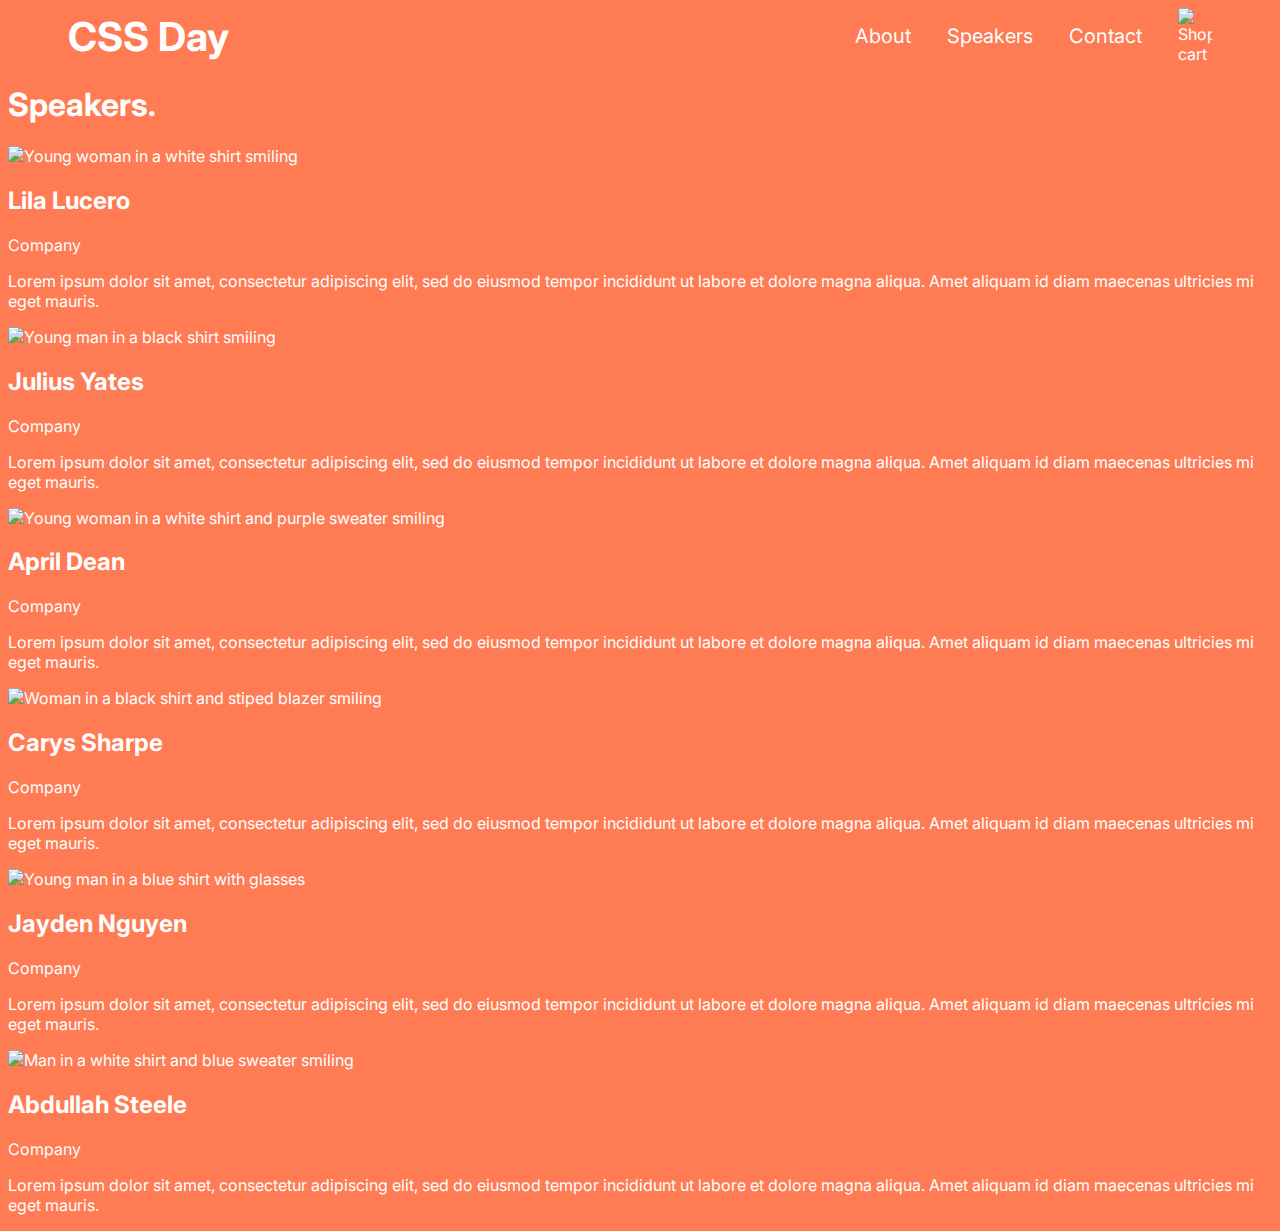
==== speakers.html @ 6241ba03 "header added, in my own way" ====
<!DOCTYPE html>
<html lang="en">

<head>
    <meta charset="UTF-8">
    <meta http-equiv="X-UA-Compatible" content="IE=edge">
    <meta name="viewport" content="width=device-width, initial-scale=1.0">
    <title>CSS Day Speakers</title>

    <link rel="preconnect" href="https://fonts.googleapis.com">
    <link rel="preconnect" href="https://fonts.gstatic.com" crossorigin>
    <link href="https://fonts.googleapis.com/css2?family=Inter:wght@400;700&&display=swap" rel="stylesheet">

    <link rel="stylesheet" href="./styles/speakers.css">
</head>

<body>
    <header class="header">
        <a class="header__link" href="/">CSS Day</a>
        <nav class="nav">
            <ul class="nav__list">
                <li class="nav__list-item"><a href="#">About</a></li>
                <li class="nav__list-item"><a href="#">Speakers</a></li>
                <li class="nav__list-item"><a href="#">Contact</a></li>
            </ul>
        </nav>
        <img class="header__shopping-cart" src="./icons/shopping-cart.svg" alt="Shopping cart">
    </header>
    <main>
        <h1>Speakers.</h1>
        <div>
            <img src="https://images.unsplash.com/photo-1611432579699-484f7990b127?ixlib=rb-4.0.3&ixid=MnwxMjA3fDB8MHxwaG90by1wYWdlfHx8fGVufDB8fHx8&auto=format&fit=crop&w=1770&q=80"
                alt="Young woman in a white shirt smiling">
            <h2>Lila Lucero</h2>
            <p>Company</p>
            <p>Lorem ipsum dolor sit amet, consectetur adipiscing elit, sed do eiusmod tempor incididunt ut labore et
                dolore magna aliqua. Amet aliquam id diam maecenas ultricies mi eget mauris.</p>
        </div>

        <div>
            <img src="https://images.unsplash.com/photo-1633332755192-727a05c4013d?ixlib=rb-4.0.3&ixid=MnwxMjA3fDB8MHxwaG90by1wYWdlfHx8fGVufDB8fHx8&auto=format&fit=crop&w=1180&q=80"
                alt="Young man in a black shirt smiling">
            <h2>Julius Yates</h2>
            <p>Company</p>
            <p>Lorem ipsum dolor sit amet, consectetur adipiscing elit, sed do eiusmod tempor incididunt ut labore et
                dolore magna aliqua. Amet aliquam id diam maecenas ultricies mi eget mauris.</p>
        </div>

        <div>
            <img src="https://images.unsplash.com/photo-1627161683077-e34782c24d81?ixlib=rb-4.0.3&ixid=MnwxMjA3fDB8MHxwaG90by1wYWdlfHx8fGVufDB8fHx8&auto=format&fit=crop&w=806&q=80"
                alt="Young woman in a white shirt and purple sweater smiling">
            <h2>April Dean</h2>
            <p>Company</p>
            <p>Lorem ipsum dolor sit amet, consectetur adipiscing elit, sed do eiusmod tempor incididunt ut labore et
                dolore magna aliqua. Amet aliquam id diam maecenas ultricies mi eget mauris.</p>
        </div>

        <div>
            <img src="https://images.unsplash.com/photo-1573497019940-1c28c88b4f3e?ixlib=rb-4.0.3&ixid=MnwxMjA3fDB8MHxwaG90by1wYWdlfHx8fGVufDB8fHx8&auto=format&fit=crop&w=774&q=80"
                alt="Woman in a black shirt and stiped blazer smiling">
            <h2>Carys Sharpe</h2>
            <p>Company</p>
            <p>Lorem ipsum dolor sit amet, consectetur adipiscing elit, sed do eiusmod tempor incididunt ut labore et
                dolore magna aliqua. Amet aliquam id diam maecenas ultricies mi eget mauris.</p>
        </div>

        <div>
            <img src="https://images.unsplash.com/photo-1540569014015-19a7be504e3a?ixlib=rb-4.0.3&ixid=MnwxMjA3fDB8MHxwaG90by1wYWdlfHx8fGVufDB8fHx8&auto=format&fit=crop&w=1035&q=80"
                alt="Young man in a blue shirt with glasses">
            <h2>Jayden Nguyen</h2>
            <p>Company</p>
            <p>Lorem ipsum dolor sit amet, consectetur adipiscing elit, sed do eiusmod tempor incididunt ut labore et
                dolore magna aliqua. Amet aliquam id diam maecenas ultricies mi eget mauris.</p>
        </div>

        <div>
            <img src="https://images.unsplash.com/photo-1629425733761-caae3b5f2e50?ixlib=rb-4.0.3&ixid=MnwxMjA3fDB8MHxwaG90by1wYWdlfHx8fGVufDB8fHx8&auto=format&fit=crop&w=774&q=80"
                alt="Man in a white shirt and blue sweater smiling">
            <h2>Abdullah Steele</h2>
            <p>Company</p>
            <p>Lorem ipsum dolor sit amet, consectetur adipiscing elit, sed do eiusmod tempor incididunt ut labore et
                dolore magna aliqua. Amet aliquam id diam maecenas ultricies mi eget mauris.</p>
        </div>
    </main>
</body>

</html>
---- styles/speakers.css ----
@import "./base.css";
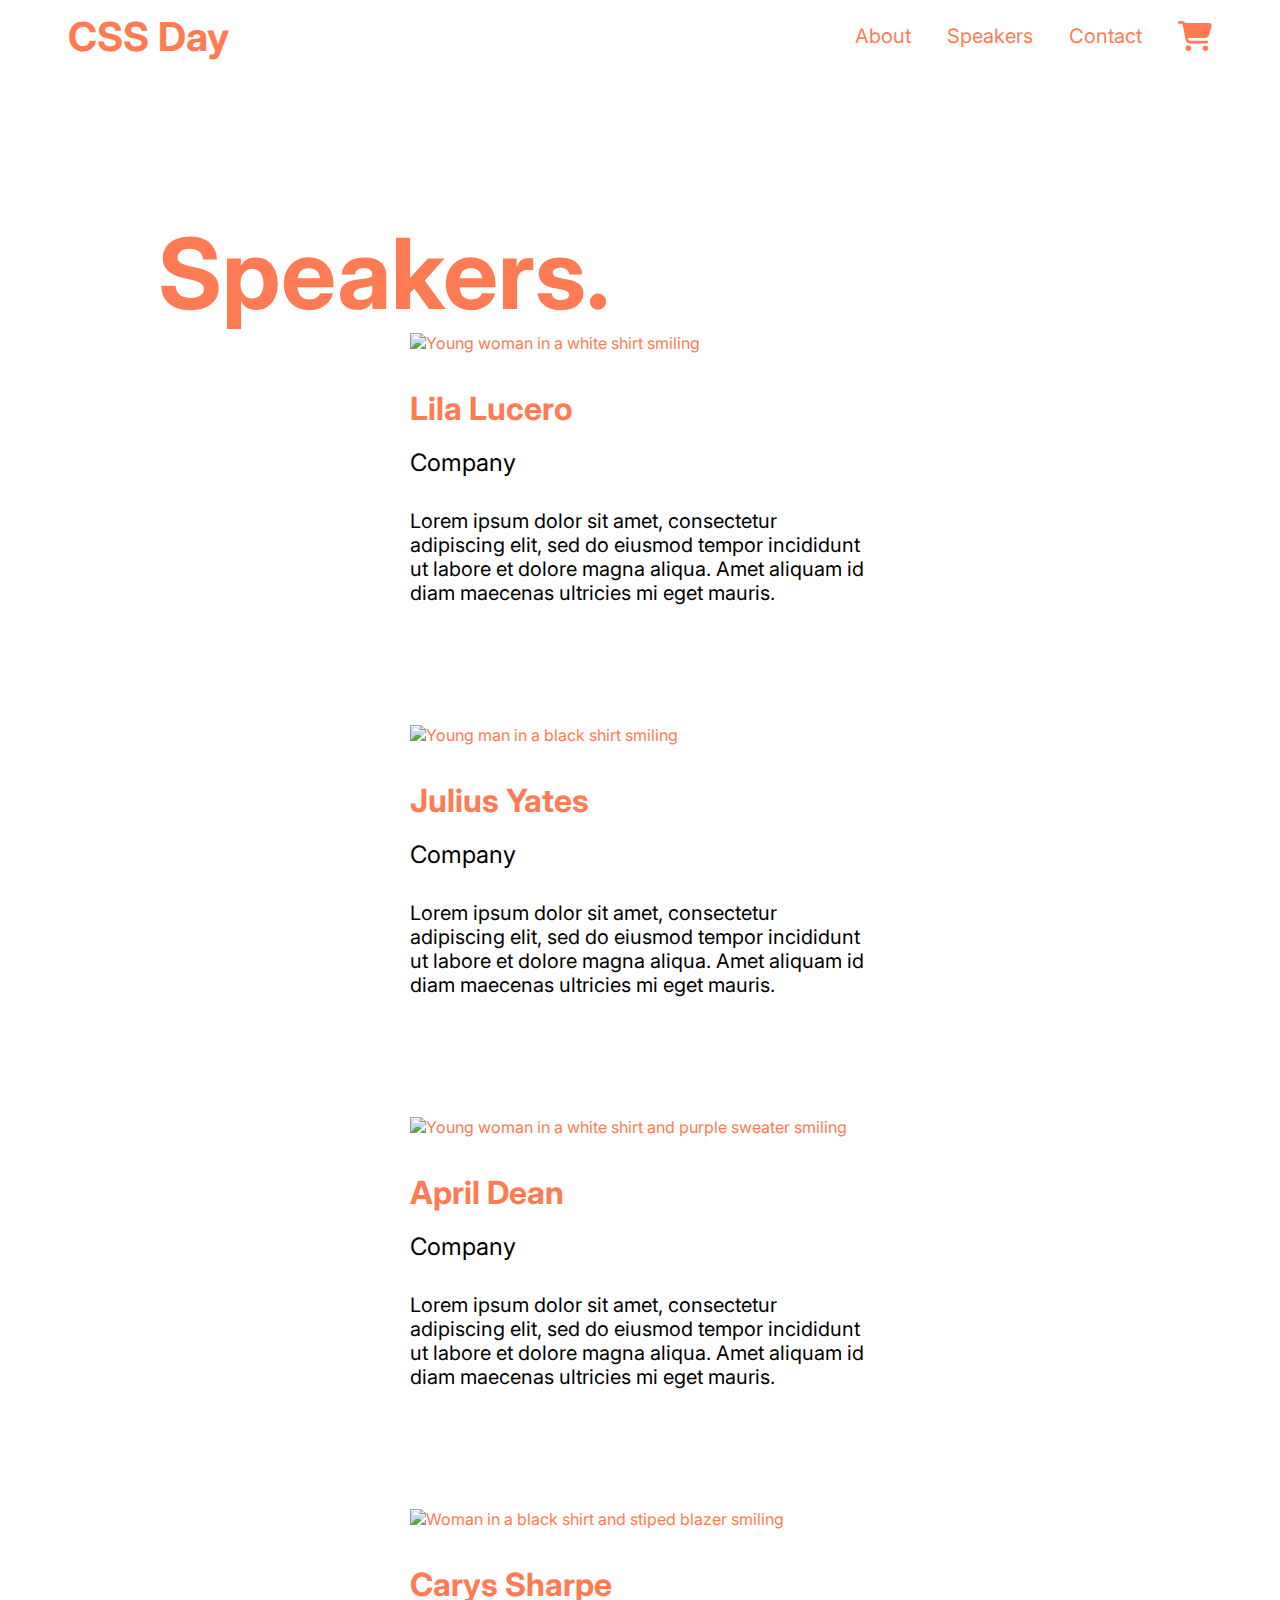
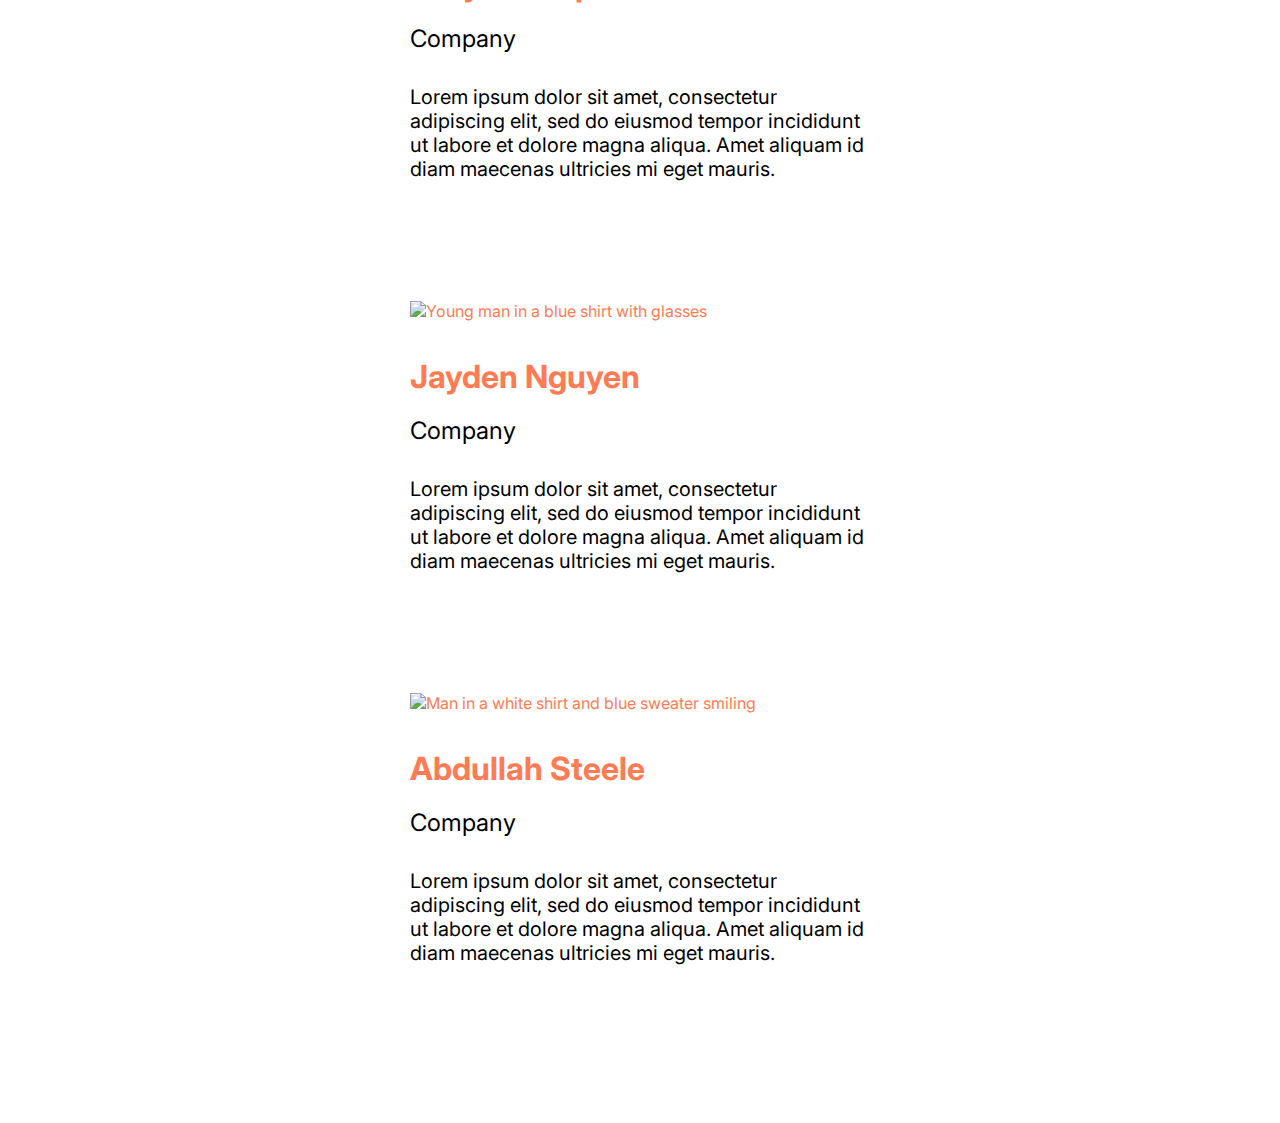
==== commit e8c20a6b: "changes untracked" ====
--- a/speakers.html
+++ b/speakers.html
@@ -14,72 +14,99 @@
     <link rel="stylesheet" href="./styles/speakers.css">
 </head>
 
-<body>
+<body class="body body--secondary">
     <header class="header">
         <a class="header__link" href="/">CSS Day</a>
         <nav class="nav">
             <ul class="nav__list">
                 <li class="nav__list-item"><a href="#">About</a></li>
-                <li class="nav__list-item"><a href="#">Speakers</a></li>
+                <li class="nav__list-item"><a href="speakers.html">Speakers</a></li>
                 <li class="nav__list-item"><a href="#">Contact</a></li>
             </ul>
         </nav>
-        <img class="header__shopping-cart" src="./icons/shopping-cart.svg" alt="Shopping cart">
+        <svg class="header__shopping-cart-icon" width="34" height="30" viewBox="0 0 34 30" fill="none"
+            xmlns="http://www.w3.org/2000/svg">
+            <g clip-path="url(#clip0_5_286)">
+                <path
+                    d="M0 1.40625C0 0.626953 0.631597 0 1.41667 0H4.10243C5.40104 0 6.55208 0.75 7.08924 1.875H31.3497C32.9021 1.875 34.0354 3.33984 33.6281 4.82813L31.208 13.752C30.7062 15.5918 29.024 16.875 27.1056 16.875H10.076L10.3948 18.5449C10.5247 19.207 11.109 19.6875 11.7878 19.6875H28.8056C29.5906 19.6875 30.2222 20.3145 30.2222 21.0938C30.2222 21.873 29.5906 22.5 28.8056 22.5H11.7878C9.74549 22.5 7.99236 21.0586 7.61458 19.0723L4.56875 3.19336C4.52743 2.9707 4.33264 2.8125 4.10243 2.8125H1.41667C0.631597 2.8125 0 2.18555 0 1.40625ZM7.55556 27.1875C7.55556 26.8182 7.62884 26.4524 7.77123 26.1112C7.91362 25.77 8.12232 25.4599 8.38542 25.1988C8.64852 24.9376 8.96086 24.7304 9.30462 24.5891C9.64837 24.4477 10.0168 24.375 10.3889 24.375C10.761 24.375 11.1294 24.4477 11.4732 24.5891C11.8169 24.7304 12.1293 24.9376 12.3924 25.1988C12.6555 25.4599 12.8642 25.77 13.0065 26.1112C13.1489 26.4524 13.2222 26.8182 13.2222 27.1875C13.2222 27.5568 13.1489 27.9226 13.0065 28.2638C12.8642 28.605 12.6555 28.9151 12.3924 29.1762C12.1293 29.4374 11.8169 29.6446 11.4732 29.7859C11.1294 29.9273 10.761 30 10.3889 30C10.0168 30 9.64837 29.9273 9.30462 29.7859C8.96086 29.6446 8.64852 29.4374 8.38542 29.1762C8.12232 28.9151 7.91362 28.605 7.77123 28.2638C7.62884 27.9226 7.55556 27.5568 7.55556 27.1875ZM27.3889 24.375C28.1403 24.375 28.861 24.6713 29.3924 25.1988C29.9237 25.7262 30.2222 26.4416 30.2222 27.1875C30.2222 27.9334 29.9237 28.6488 29.3924 29.1762C28.861 29.7037 28.1403 30 27.3889 30C26.6374 30 25.9168 29.7037 25.3854 29.1762C24.8541 28.6488 24.5556 27.9334 24.5556 27.1875C24.5556 26.4416 24.8541 25.7262 25.3854 25.1988C25.9168 24.6713 26.6374 24.375 27.3889 24.375Z"
+                    fill="currentColor" />
+            </g>
+            <defs>
+                <clipPath id="clip0_5_286">
+                    <rect width="34" height="30" fill="white" />
+                </clipPath>
+            </defs>
+        </svg>
+
     </header>
-    <main>
-        <h1>Speakers.</h1>
-        <div>
-            <img src="https://images.unsplash.com/photo-1611432579699-484f7990b127?ixlib=rb-4.0.3&ixid=MnwxMjA3fDB8MHxwaG90by1wYWdlfHx8fGVufDB8fHx8&auto=format&fit=crop&w=1770&q=80"
-                alt="Young woman in a white shirt smiling">
-            <h2>Lila Lucero</h2>
-            <p>Company</p>
-            <p>Lorem ipsum dolor sit amet, consectetur adipiscing elit, sed do eiusmod tempor incididunt ut labore et
-                dolore magna aliqua. Amet aliquam id diam maecenas ultricies mi eget mauris.</p>
-        </div>
+    <main class="main">
+        <h1 class="main__header speakers">Speakers.</h1>
+        <div class="speakers__wrapper">
+            <div class="speaker__wrapper">
+                <img class="speaker__photo"
+                    src="https://images.unsplash.com/photo-1611432579699-484f7990b127?ixlib=rb-4.0.3&ixid=MnwxMjA3fDB8MHxwaG90by1wYWdlfHx8fGVufDB8fHx8&auto=format&fit=crop&w=1770&q=80"
+                    alt="Young woman in a white shirt smiling">
+                <h2 class="speaker__name">Lila Lucero</h2>
+                <p class="speaker__company">Company</p>
+                <p class="company__bio">Lorem ipsum dolor sit amet, consectetur adipiscing elit, sed do eiusmod tempor
+                    incididunt ut labore et
+                    dolore magna aliqua. Amet aliquam id diam maecenas ultricies mi eget mauris.</p>
+            </div>
 
-        <div>
-            <img src="https://images.unsplash.com/photo-1633332755192-727a05c4013d?ixlib=rb-4.0.3&ixid=MnwxMjA3fDB8MHxwaG90by1wYWdlfHx8fGVufDB8fHx8&auto=format&fit=crop&w=1180&q=80"
-                alt="Young man in a black shirt smiling">
-            <h2>Julius Yates</h2>
-            <p>Company</p>
-            <p>Lorem ipsum dolor sit amet, consectetur adipiscing elit, sed do eiusmod tempor incididunt ut labore et
-                dolore magna aliqua. Amet aliquam id diam maecenas ultricies mi eget mauris.</p>
-        </div>
+            <div class="speaker__wrapper">
+                <img class="speaker__photo"
+                    src="https://images.unsplash.com/photo-1633332755192-727a05c4013d?ixlib=rb-4.0.3&ixid=MnwxMjA3fDB8MHxwaG90by1wYWdlfHx8fGVufDB8fHx8&auto=format&fit=crop&w=1180&q=80"
+                    alt="Young man in a black shirt smiling">
+                <h2 class="speaker__name">Julius Yates</h2>
+                <p class="speaker__company">Company</p>
+                <p class="company__bio">Lorem ipsum dolor sit amet, consectetur adipiscing elit, sed do eiusmod tempor
+                    incididunt ut labore et
+                    dolore magna aliqua. Amet aliquam id diam maecenas ultricies mi eget mauris.</p>
+            </div>
 
-        <div>
-            <img src="https://images.unsplash.com/photo-1627161683077-e34782c24d81?ixlib=rb-4.0.3&ixid=MnwxMjA3fDB8MHxwaG90by1wYWdlfHx8fGVufDB8fHx8&auto=format&fit=crop&w=806&q=80"
-                alt="Young woman in a white shirt and purple sweater smiling">
-            <h2>April Dean</h2>
-            <p>Company</p>
-            <p>Lorem ipsum dolor sit amet, consectetur adipiscing elit, sed do eiusmod tempor incididunt ut labore et
-                dolore magna aliqua. Amet aliquam id diam maecenas ultricies mi eget mauris.</p>
-        </div>
+            <div class="speaker__wrapper">
+                <img class="speaker__photo"
+                    src="https://images.unsplash.com/photo-1627161683077-e34782c24d81?ixlib=rb-4.0.3&ixid=MnwxMjA3fDB8MHxwaG90by1wYWdlfHx8fGVufDB8fHx8&auto=format&fit=crop&w=806&q=80"
+                    alt="Young woman in a white shirt and purple sweater smiling">
+                <h2 class="speaker__name">April Dean</h2>
+                <p class="speaker__company">Company</p>
+                <p class="company__bio">Lorem ipsum dolor sit amet, consectetur adipiscing elit, sed do eiusmod tempor
+                    incididunt ut labore et
+                    dolore magna aliqua. Amet aliquam id diam maecenas ultricies mi eget mauris.</p>
+            </div>
 
-        <div>
-            <img src="https://images.unsplash.com/photo-1573497019940-1c28c88b4f3e?ixlib=rb-4.0.3&ixid=MnwxMjA3fDB8MHxwaG90by1wYWdlfHx8fGVufDB8fHx8&auto=format&fit=crop&w=774&q=80"
-                alt="Woman in a black shirt and stiped blazer smiling">
-            <h2>Carys Sharpe</h2>
-            <p>Company</p>
-            <p>Lorem ipsum dolor sit amet, consectetur adipiscing elit, sed do eiusmod tempor incididunt ut labore et
-                dolore magna aliqua. Amet aliquam id diam maecenas ultricies mi eget mauris.</p>
-        </div>
+            <div class="speaker__wrapper">
+                <img class="speaker__photo"
+                    src="https://images.unsplash.com/photo-1573497019940-1c28c88b4f3e?ixlib=rb-4.0.3&ixid=MnwxMjA3fDB8MHxwaG90by1wYWdlfHx8fGVufDB8fHx8&auto=format&fit=crop&w=774&q=80"
+                    alt="Woman in a black shirt and stiped blazer smiling">
+                <h2 class="speaker__name">Carys Sharpe</h2>
+                <p class="speaker__company">Company</p>
+                <p class="company__bio">Lorem ipsum dolor sit amet, consectetur adipiscing elit, sed do eiusmod tempor
+                    incididunt ut labore et
+                    dolore magna aliqua. Amet aliquam id diam maecenas ultricies mi eget mauris.</p>
+            </div>
 
-        <div>
-            <img src="https://images.unsplash.com/photo-1540569014015-19a7be504e3a?ixlib=rb-4.0.3&ixid=MnwxMjA3fDB8MHxwaG90by1wYWdlfHx8fGVufDB8fHx8&auto=format&fit=crop&w=1035&q=80"
-                alt="Young man in a blue shirt with glasses">
-            <h2>Jayden Nguyen</h2>
-            <p>Company</p>
-            <p>Lorem ipsum dolor sit amet, consectetur adipiscing elit, sed do eiusmod tempor incididunt ut labore et
-                dolore magna aliqua. Amet aliquam id diam maecenas ultricies mi eget mauris.</p>
-        </div>
+            <div class="speaker__wrapper">
+                <img class="speaker__photo"
+                    src="https://images.unsplash.com/photo-1540569014015-19a7be504e3a?ixlib=rb-4.0.3&ixid=MnwxMjA3fDB8MHxwaG90by1wYWdlfHx8fGVufDB8fHx8&auto=format&fit=crop&w=1035&q=80"
+                    alt="Young man in a blue shirt with glasses">
+                <h2 class="speaker__name">Jayden Nguyen</h2>
+                <p class="speaker__company">Company</p>
+                <p class="company__bio">Lorem ipsum dolor sit amet, consectetur adipiscing elit, sed do eiusmod tempor
+                    incididunt ut labore et
+                    dolore magna aliqua. Amet aliquam id diam maecenas ultricies mi eget mauris.</p>
+            </div>
 
-        <div>
-            <img src="https://images.unsplash.com/photo-1629425733761-caae3b5f2e50?ixlib=rb-4.0.3&ixid=MnwxMjA3fDB8MHxwaG90by1wYWdlfHx8fGVufDB8fHx8&auto=format&fit=crop&w=774&q=80"
-                alt="Man in a white shirt and blue sweater smiling">
-            <h2>Abdullah Steele</h2>
-            <p>Company</p>
-            <p>Lorem ipsum dolor sit amet, consectetur adipiscing elit, sed do eiusmod tempor incididunt ut labore et
-                dolore magna aliqua. Amet aliquam id diam maecenas ultricies mi eget mauris.</p>
+            <div class="speaker__wrapper">
+                <img class="speaker__photo"
+                    src="https://images.unsplash.com/photo-1629425733761-caae3b5f2e50?ixlib=rb-4.0.3&ixid=MnwxMjA3fDB8MHxwaG90by1wYWdlfHx8fGVufDB8fHx8&auto=format&fit=crop&w=774&q=80"
+                    alt="Man in a white shirt and blue sweater smiling">
+                <h2 class="speaker__name">Abdullah Steele</h2>
+                <p class="speaker__company">Company</p>
+                <p class="company__bio">Lorem ipsum dolor sit amet, consectetur adipiscing elit, sed do eiusmod tempor
+                    incididunt ut labore et
+                    dolore magna aliqua. Amet aliquam id diam maecenas ultricies mi eget mauris.</p>
+            </div>
         </div>
     </main>
 </body>
--- a/styles/speakers.css
+++ b/styles/speakers.css
@@ -1 +1,47 @@
 @import "./base.css";
+
+/* .header__shopping-cart-icon g path {
+  fill: var(--color-primary);
+} */
+.speakers__wrapper {
+  display: flex;
+  flex-wrap: wrap;
+  gap: 120px;
+  justify-content: center;
+}
+.speaker__wrapper {
+  max-width: 460px;
+}
+.speakers.main__header {
+  font-size: 98px;
+}
+
+.speaker__wrapper .speaker__photo {
+  width: 310px;
+  height: 310px;
+  object-fit: cover;
+  margin-bottom: 36px;
+}
+
+.speaker__wrapper:nth-child(3) .speaker__photo,
+.speaker__wrapper:nth-child(6) .speaker__photo {
+  /*Should be 3 and 6, but child(1) is actually the main__header inside <main>*/
+  object-position: top;
+}
+
+.speaker__name {
+  font-size: 32px;
+  margin-bottom: 20px;
+}
+.speaker__company {
+  font-size: 24px;
+  margin-bottom: 32px;
+}
+.company__bio {
+  font-size: 20px;
+}
+
+.speaker__company,
+.company__bio {
+  color: var(--color-text-on-secondary);
+}
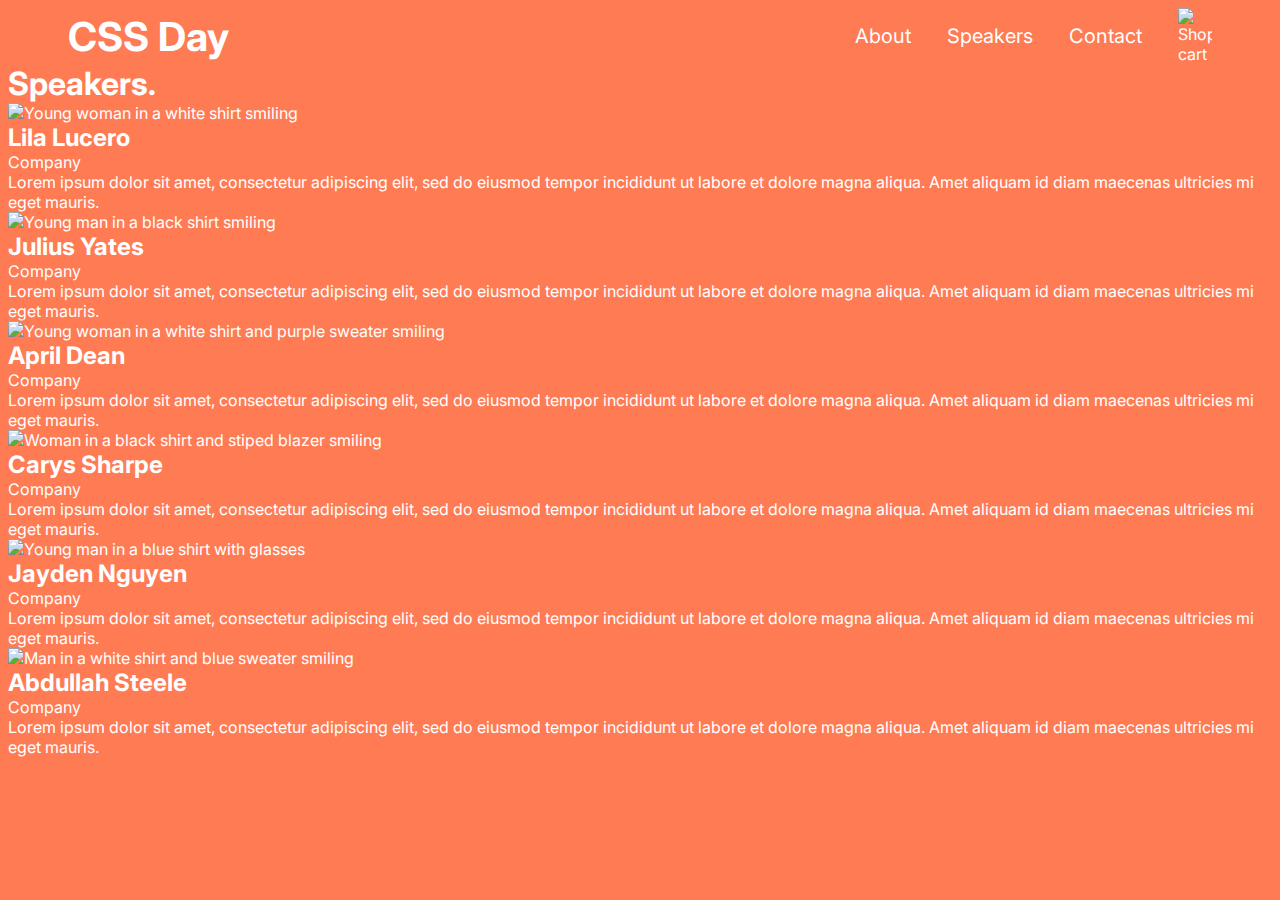
==== commit 022a417d: "transpassing untracked progress" ====
--- a/speakers.html
+++ b/speakers.html
@@ -14,99 +14,72 @@
     <link rel="stylesheet" href="./styles/speakers.css">
 </head>
 
-<body class="body body--secondary">
+<body>
     <header class="header">
         <a class="header__link" href="/">CSS Day</a>
         <nav class="nav">
             <ul class="nav__list">
                 <li class="nav__list-item"><a href="#">About</a></li>
-                <li class="nav__list-item"><a href="speakers.html">Speakers</a></li>
+                <li class="nav__list-item"><a href="#">Speakers</a></li>
                 <li class="nav__list-item"><a href="#">Contact</a></li>
             </ul>
         </nav>
-        <svg class="header__shopping-cart-icon" width="34" height="30" viewBox="0 0 34 30" fill="none"
-            xmlns="http://www.w3.org/2000/svg">
-            <g clip-path="url(#clip0_5_286)">
-                <path
-                    d="M0 1.40625C0 0.626953 0.631597 0 1.41667 0H4.10243C5.40104 0 6.55208 0.75 7.08924 1.875H31.3497C32.9021 1.875 34.0354 3.33984 33.6281 4.82813L31.208 13.752C30.7062 15.5918 29.024 16.875 27.1056 16.875H10.076L10.3948 18.5449C10.5247 19.207 11.109 19.6875 11.7878 19.6875H28.8056C29.5906 19.6875 30.2222 20.3145 30.2222 21.0938C30.2222 21.873 29.5906 22.5 28.8056 22.5H11.7878C9.74549 22.5 7.99236 21.0586 7.61458 19.0723L4.56875 3.19336C4.52743 2.9707 4.33264 2.8125 4.10243 2.8125H1.41667C0.631597 2.8125 0 2.18555 0 1.40625ZM7.55556 27.1875C7.55556 26.8182 7.62884 26.4524 7.77123 26.1112C7.91362 25.77 8.12232 25.4599 8.38542 25.1988C8.64852 24.9376 8.96086 24.7304 9.30462 24.5891C9.64837 24.4477 10.0168 24.375 10.3889 24.375C10.761 24.375 11.1294 24.4477 11.4732 24.5891C11.8169 24.7304 12.1293 24.9376 12.3924 25.1988C12.6555 25.4599 12.8642 25.77 13.0065 26.1112C13.1489 26.4524 13.2222 26.8182 13.2222 27.1875C13.2222 27.5568 13.1489 27.9226 13.0065 28.2638C12.8642 28.605 12.6555 28.9151 12.3924 29.1762C12.1293 29.4374 11.8169 29.6446 11.4732 29.7859C11.1294 29.9273 10.761 30 10.3889 30C10.0168 30 9.64837 29.9273 9.30462 29.7859C8.96086 29.6446 8.64852 29.4374 8.38542 29.1762C8.12232 28.9151 7.91362 28.605 7.77123 28.2638C7.62884 27.9226 7.55556 27.5568 7.55556 27.1875ZM27.3889 24.375C28.1403 24.375 28.861 24.6713 29.3924 25.1988C29.9237 25.7262 30.2222 26.4416 30.2222 27.1875C30.2222 27.9334 29.9237 28.6488 29.3924 29.1762C28.861 29.7037 28.1403 30 27.3889 30C26.6374 30 25.9168 29.7037 25.3854 29.1762C24.8541 28.6488 24.5556 27.9334 24.5556 27.1875C24.5556 26.4416 24.8541 25.7262 25.3854 25.1988C25.9168 24.6713 26.6374 24.375 27.3889 24.375Z"
-                    fill="currentColor" />
-            </g>
-            <defs>
-                <clipPath id="clip0_5_286">
-                    <rect width="34" height="30" fill="white" />
-                </clipPath>
-            </defs>
-        </svg>
+        <img class="header__shopping-cart" src="./icons/shopping-cart.svg" alt="Shopping cart">
+    </header>
+    <main>
+        <h1>Speakers.</h1>
+        <div>
+            <img src="https://images.unsplash.com/photo-1611432579699-484f7990b127?ixlib=rb-4.0.3&ixid=MnwxMjA3fDB8MHxwaG90by1wYWdlfHx8fGVufDB8fHx8&auto=format&fit=crop&w=1770&q=80"
+                alt="Young woman in a white shirt smiling">
+            <h2>Lila Lucero</h2>
+            <p>Company</p>
+            <p>Lorem ipsum dolor sit amet, consectetur adipiscing elit, sed do eiusmod tempor incididunt ut labore et
+                dolore magna aliqua. Amet aliquam id diam maecenas ultricies mi eget mauris.</p>
+        </div>
 
-    </header>
-    <main class="main">
-        <h1 class="main__header speakers">Speakers.</h1>
-        <div class="speakers__wrapper">
-            <div class="speaker__wrapper">
-                <img class="speaker__photo"
-                    src="https://images.unsplash.com/photo-1611432579699-484f7990b127?ixlib=rb-4.0.3&ixid=MnwxMjA3fDB8MHxwaG90by1wYWdlfHx8fGVufDB8fHx8&auto=format&fit=crop&w=1770&q=80"
-                    alt="Young woman in a white shirt smiling">
-                <h2 class="speaker__name">Lila Lucero</h2>
-                <p class="speaker__company">Company</p>
-                <p class="company__bio">Lorem ipsum dolor sit amet, consectetur adipiscing elit, sed do eiusmod tempor
-                    incididunt ut labore et
-                    dolore magna aliqua. Amet aliquam id diam maecenas ultricies mi eget mauris.</p>
-            </div>
+        <div>
+            <img src="https://images.unsplash.com/photo-1633332755192-727a05c4013d?ixlib=rb-4.0.3&ixid=MnwxMjA3fDB8MHxwaG90by1wYWdlfHx8fGVufDB8fHx8&auto=format&fit=crop&w=1180&q=80"
+                alt="Young man in a black shirt smiling">
+            <h2>Julius Yates</h2>
+            <p>Company</p>
+            <p>Lorem ipsum dolor sit amet, consectetur adipiscing elit, sed do eiusmod tempor incididunt ut labore et
+                dolore magna aliqua. Amet aliquam id diam maecenas ultricies mi eget mauris.</p>
+        </div>
 
-            <div class="speaker__wrapper">
-                <img class="speaker__photo"
-                    src="https://images.unsplash.com/photo-1633332755192-727a05c4013d?ixlib=rb-4.0.3&ixid=MnwxMjA3fDB8MHxwaG90by1wYWdlfHx8fGVufDB8fHx8&auto=format&fit=crop&w=1180&q=80"
-                    alt="Young man in a black shirt smiling">
-                <h2 class="speaker__name">Julius Yates</h2>
-                <p class="speaker__company">Company</p>
-                <p class="company__bio">Lorem ipsum dolor sit amet, consectetur adipiscing elit, sed do eiusmod tempor
-                    incididunt ut labore et
-                    dolore magna aliqua. Amet aliquam id diam maecenas ultricies mi eget mauris.</p>
-            </div>
+        <div>
+            <img src="https://images.unsplash.com/photo-1627161683077-e34782c24d81?ixlib=rb-4.0.3&ixid=MnwxMjA3fDB8MHxwaG90by1wYWdlfHx8fGVufDB8fHx8&auto=format&fit=crop&w=806&q=80"
+                alt="Young woman in a white shirt and purple sweater smiling">
+            <h2>April Dean</h2>
+            <p>Company</p>
+            <p>Lorem ipsum dolor sit amet, consectetur adipiscing elit, sed do eiusmod tempor incididunt ut labore et
+                dolore magna aliqua. Amet aliquam id diam maecenas ultricies mi eget mauris.</p>
+        </div>
 
-            <div class="speaker__wrapper">
-                <img class="speaker__photo"
-                    src="https://images.unsplash.com/photo-1627161683077-e34782c24d81?ixlib=rb-4.0.3&ixid=MnwxMjA3fDB8MHxwaG90by1wYWdlfHx8fGVufDB8fHx8&auto=format&fit=crop&w=806&q=80"
-                    alt="Young woman in a white shirt and purple sweater smiling">
-                <h2 class="speaker__name">April Dean</h2>
-                <p class="speaker__company">Company</p>
-                <p class="company__bio">Lorem ipsum dolor sit amet, consectetur adipiscing elit, sed do eiusmod tempor
-                    incididunt ut labore et
-                    dolore magna aliqua. Amet aliquam id diam maecenas ultricies mi eget mauris.</p>
-            </div>
+        <div>
+            <img src="https://images.unsplash.com/photo-1573497019940-1c28c88b4f3e?ixlib=rb-4.0.3&ixid=MnwxMjA3fDB8MHxwaG90by1wYWdlfHx8fGVufDB8fHx8&auto=format&fit=crop&w=774&q=80"
+                alt="Woman in a black shirt and stiped blazer smiling">
+            <h2>Carys Sharpe</h2>
+            <p>Company</p>
+            <p>Lorem ipsum dolor sit amet, consectetur adipiscing elit, sed do eiusmod tempor incididunt ut labore et
+                dolore magna aliqua. Amet aliquam id diam maecenas ultricies mi eget mauris.</p>
+        </div>
 
-            <div class="speaker__wrapper">
-                <img class="speaker__photo"
-                    src="https://images.unsplash.com/photo-1573497019940-1c28c88b4f3e?ixlib=rb-4.0.3&ixid=MnwxMjA3fDB8MHxwaG90by1wYWdlfHx8fGVufDB8fHx8&auto=format&fit=crop&w=774&q=80"
-                    alt="Woman in a black shirt and stiped blazer smiling">
-                <h2 class="speaker__name">Carys Sharpe</h2>
-                <p class="speaker__company">Company</p>
-                <p class="company__bio">Lorem ipsum dolor sit amet, consectetur adipiscing elit, sed do eiusmod tempor
-                    incididunt ut labore et
-                    dolore magna aliqua. Amet aliquam id diam maecenas ultricies mi eget mauris.</p>
-            </div>
+        <div>
+            <img src="https://images.unsplash.com/photo-1540569014015-19a7be504e3a?ixlib=rb-4.0.3&ixid=MnwxMjA3fDB8MHxwaG90by1wYWdlfHx8fGVufDB8fHx8&auto=format&fit=crop&w=1035&q=80"
+                alt="Young man in a blue shirt with glasses">
+            <h2>Jayden Nguyen</h2>
+            <p>Company</p>
+            <p>Lorem ipsum dolor sit amet, consectetur adipiscing elit, sed do eiusmod tempor incididunt ut labore et
+                dolore magna aliqua. Amet aliquam id diam maecenas ultricies mi eget mauris.</p>
+        </div>
 
-            <div class="speaker__wrapper">
-                <img class="speaker__photo"
-                    src="https://images.unsplash.com/photo-1540569014015-19a7be504e3a?ixlib=rb-4.0.3&ixid=MnwxMjA3fDB8MHxwaG90by1wYWdlfHx8fGVufDB8fHx8&auto=format&fit=crop&w=1035&q=80"
-                    alt="Young man in a blue shirt with glasses">
-                <h2 class="speaker__name">Jayden Nguyen</h2>
-                <p class="speaker__company">Company</p>
-                <p class="company__bio">Lorem ipsum dolor sit amet, consectetur adipiscing elit, sed do eiusmod tempor
-                    incididunt ut labore et
-                    dolore magna aliqua. Amet aliquam id diam maecenas ultricies mi eget mauris.</p>
-            </div>
-
-            <div class="speaker__wrapper">
-                <img class="speaker__photo"
-                    src="https://images.unsplash.com/photo-1629425733761-caae3b5f2e50?ixlib=rb-4.0.3&ixid=MnwxMjA3fDB8MHxwaG90by1wYWdlfHx8fGVufDB8fHx8&auto=format&fit=crop&w=774&q=80"
-                    alt="Man in a white shirt and blue sweater smiling">
-                <h2 class="speaker__name">Abdullah Steele</h2>
-                <p class="speaker__company">Company</p>
-                <p class="company__bio">Lorem ipsum dolor sit amet, consectetur adipiscing elit, sed do eiusmod tempor
-                    incididunt ut labore et
-                    dolore magna aliqua. Amet aliquam id diam maecenas ultricies mi eget mauris.</p>
-            </div>
+        <div>
+            <img src="https://images.unsplash.com/photo-1629425733761-caae3b5f2e50?ixlib=rb-4.0.3&ixid=MnwxMjA3fDB8MHxwaG90by1wYWdlfHx8fGVufDB8fHx8&auto=format&fit=crop&w=774&q=80"
+                alt="Man in a white shirt and blue sweater smiling">
+            <h2>Abdullah Steele</h2>
+            <p>Company</p>
+            <p>Lorem ipsum dolor sit amet, consectetur adipiscing elit, sed do eiusmod tempor incididunt ut labore et
+                dolore magna aliqua. Amet aliquam id diam maecenas ultricies mi eget mauris.</p>
         </div>
     </main>
 </body>
--- a/styles/speakers.css
+++ b/styles/speakers.css
@@ -1,47 +1 @@
 @import "./base.css";
-
-/* .header__shopping-cart-icon g path {
-  fill: var(--color-primary);
-} */
-.speakers__wrapper {
-  display: flex;
-  flex-wrap: wrap;
-  gap: 120px;
-  justify-content: center;
-}
-.speaker__wrapper {
-  max-width: 460px;
-}
-.speakers.main__header {
-  font-size: 98px;
-}
-
-.speaker__wrapper .speaker__photo {
-  width: 310px;
-  height: 310px;
-  object-fit: cover;
-  margin-bottom: 36px;
-}
-
-.speaker__wrapper:nth-child(3) .speaker__photo,
-.speaker__wrapper:nth-child(6) .speaker__photo {
-  /*Should be 3 and 6, but child(1) is actually the main__header inside <main>*/
-  object-position: top;
-}
-
-.speaker__name {
-  font-size: 32px;
-  margin-bottom: 20px;
-}
-.speaker__company {
-  font-size: 24px;
-  margin-bottom: 32px;
-}
-.company__bio {
-  font-size: 20px;
-}
-
-.speaker__company,
-.company__bio {
-  color: var(--color-text-on-secondary);
-}
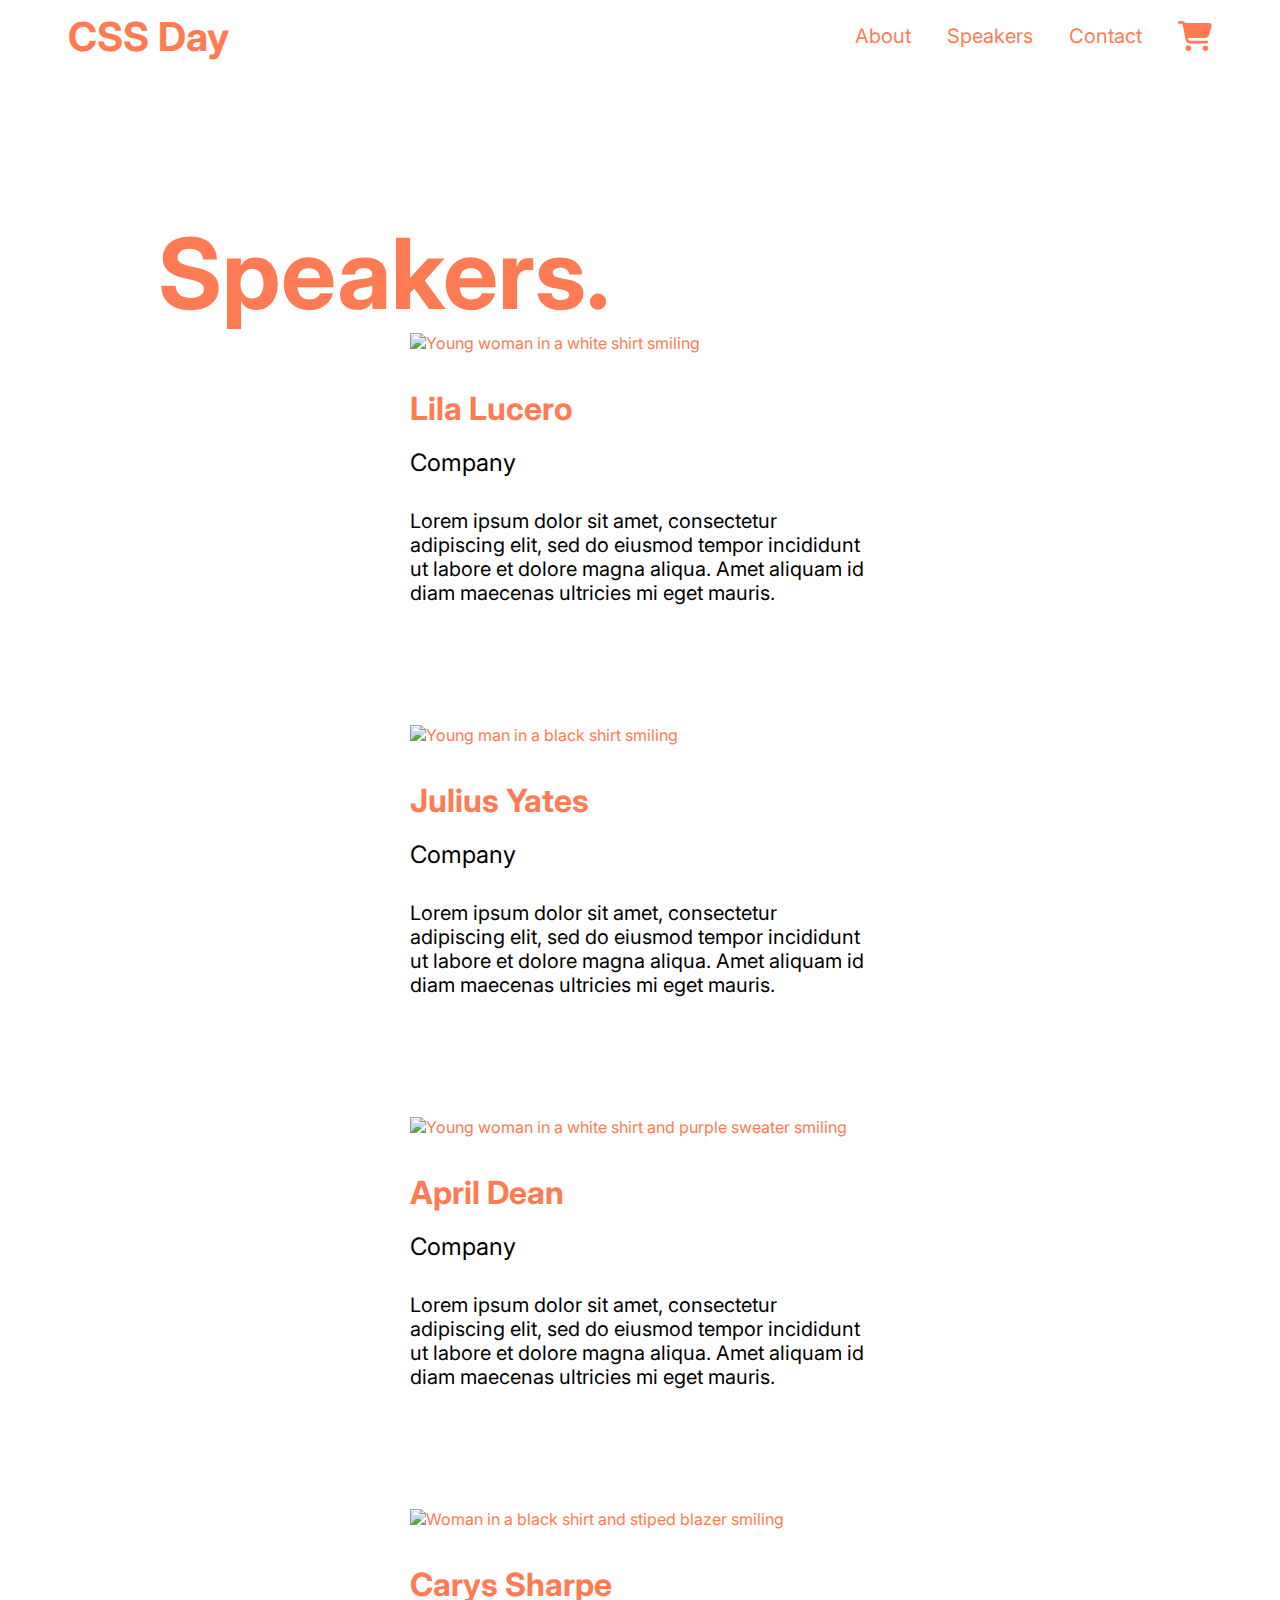
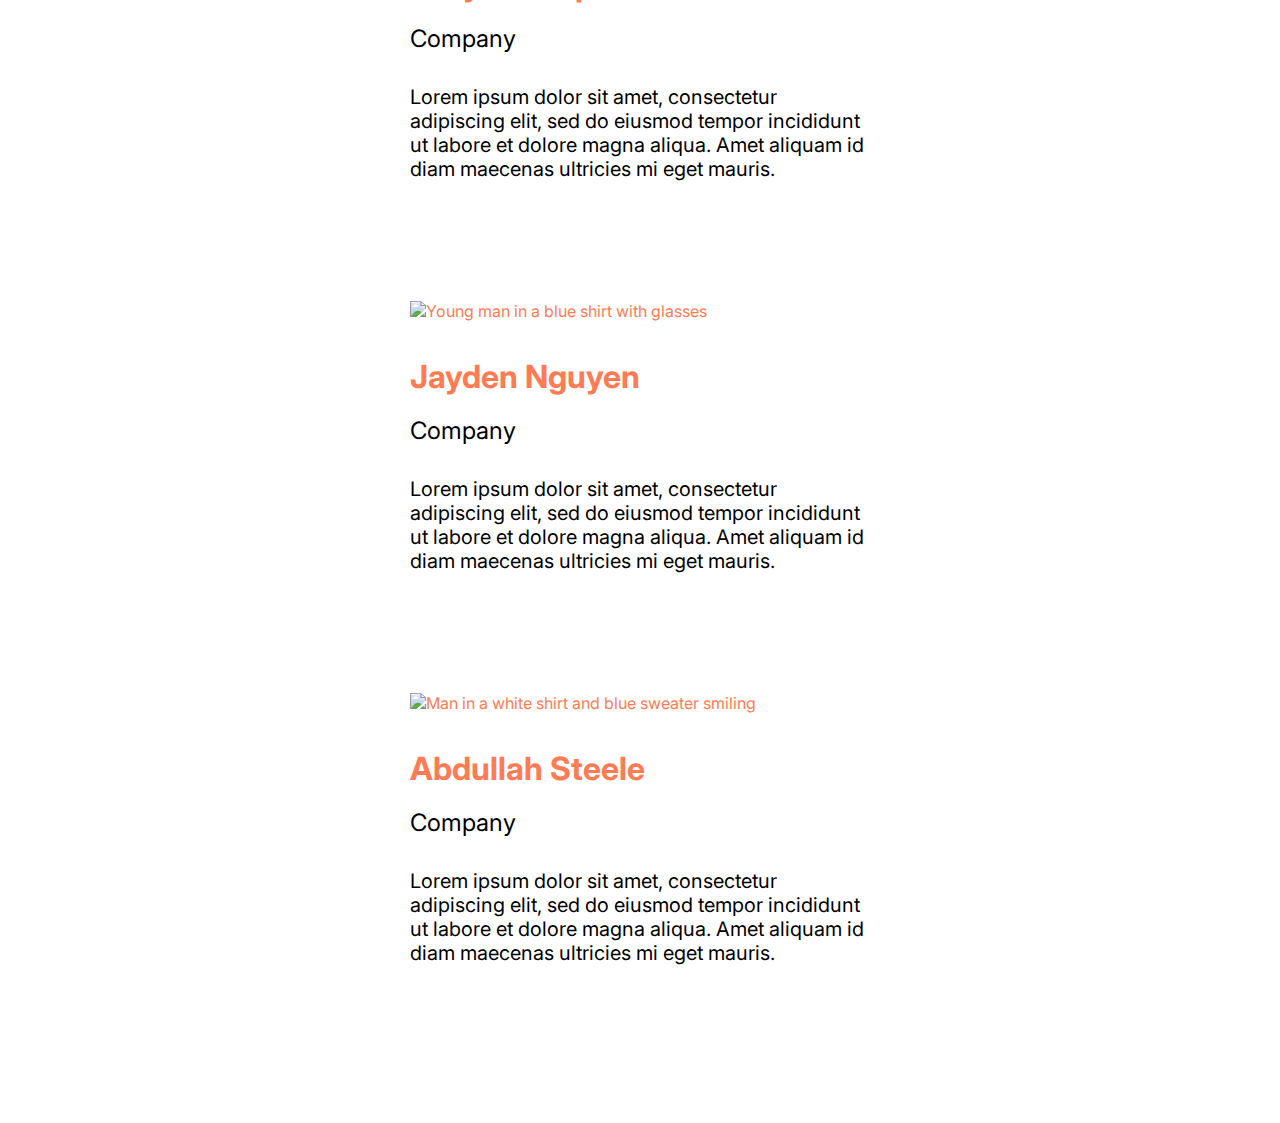
==== commit e63500ef: "changes untracked" ====
--- a/speakers.html
+++ b/speakers.html
@@ -14,72 +14,99 @@
     <link rel="stylesheet" href="./styles/speakers.css">
 </head>
 
-<body>
+<body class="body body--secondary">
     <header class="header">
         <a class="header__link" href="/">CSS Day</a>
         <nav class="nav">
             <ul class="nav__list">
                 <li class="nav__list-item"><a href="#">About</a></li>
-                <li class="nav__list-item"><a href="#">Speakers</a></li>
+                <li class="nav__list-item"><a href="speakers.html">Speakers</a></li>
                 <li class="nav__list-item"><a href="#">Contact</a></li>
             </ul>
         </nav>
-        <img class="header__shopping-cart" src="./icons/shopping-cart.svg" alt="Shopping cart">
+        <svg class="header__shopping-cart-icon" width="34" height="30" viewBox="0 0 34 30" fill="none"
+            xmlns="http://www.w3.org/2000/svg">
+            <g clip-path="url(#clip0_5_286)">
+                <path
+                    d="M0 1.40625C0 0.626953 0.631597 0 1.41667 0H4.10243C5.40104 0 6.55208 0.75 7.08924 1.875H31.3497C32.9021 1.875 34.0354 3.33984 33.6281 4.82813L31.208 13.752C30.7062 15.5918 29.024 16.875 27.1056 16.875H10.076L10.3948 18.5449C10.5247 19.207 11.109 19.6875 11.7878 19.6875H28.8056C29.5906 19.6875 30.2222 20.3145 30.2222 21.0938C30.2222 21.873 29.5906 22.5 28.8056 22.5H11.7878C9.74549 22.5 7.99236 21.0586 7.61458 19.0723L4.56875 3.19336C4.52743 2.9707 4.33264 2.8125 4.10243 2.8125H1.41667C0.631597 2.8125 0 2.18555 0 1.40625ZM7.55556 27.1875C7.55556 26.8182 7.62884 26.4524 7.77123 26.1112C7.91362 25.77 8.12232 25.4599 8.38542 25.1988C8.64852 24.9376 8.96086 24.7304 9.30462 24.5891C9.64837 24.4477 10.0168 24.375 10.3889 24.375C10.761 24.375 11.1294 24.4477 11.4732 24.5891C11.8169 24.7304 12.1293 24.9376 12.3924 25.1988C12.6555 25.4599 12.8642 25.77 13.0065 26.1112C13.1489 26.4524 13.2222 26.8182 13.2222 27.1875C13.2222 27.5568 13.1489 27.9226 13.0065 28.2638C12.8642 28.605 12.6555 28.9151 12.3924 29.1762C12.1293 29.4374 11.8169 29.6446 11.4732 29.7859C11.1294 29.9273 10.761 30 10.3889 30C10.0168 30 9.64837 29.9273 9.30462 29.7859C8.96086 29.6446 8.64852 29.4374 8.38542 29.1762C8.12232 28.9151 7.91362 28.605 7.77123 28.2638C7.62884 27.9226 7.55556 27.5568 7.55556 27.1875ZM27.3889 24.375C28.1403 24.375 28.861 24.6713 29.3924 25.1988C29.9237 25.7262 30.2222 26.4416 30.2222 27.1875C30.2222 27.9334 29.9237 28.6488 29.3924 29.1762C28.861 29.7037 28.1403 30 27.3889 30C26.6374 30 25.9168 29.7037 25.3854 29.1762C24.8541 28.6488 24.5556 27.9334 24.5556 27.1875C24.5556 26.4416 24.8541 25.7262 25.3854 25.1988C25.9168 24.6713 26.6374 24.375 27.3889 24.375Z"
+                    fill="currentColor" />
+            </g>
+            <defs>
+                <clipPath id="clip0_5_286">
+                    <rect width="34" height="30" fill="white" />
+                </clipPath>
+            </defs>
+        </svg>
+
     </header>
-    <main>
-        <h1>Speakers.</h1>
-        <div>
-            <img src="https://images.unsplash.com/photo-1611432579699-484f7990b127?ixlib=rb-4.0.3&ixid=MnwxMjA3fDB8MHxwaG90by1wYWdlfHx8fGVufDB8fHx8&auto=format&fit=crop&w=1770&q=80"
-                alt="Young woman in a white shirt smiling">
-            <h2>Lila Lucero</h2>
-            <p>Company</p>
-            <p>Lorem ipsum dolor sit amet, consectetur adipiscing elit, sed do eiusmod tempor incididunt ut labore et
-                dolore magna aliqua. Amet aliquam id diam maecenas ultricies mi eget mauris.</p>
-        </div>
+    <main class="main">
+        <h1 class="main__header speakers">Speakers.</h1>
+        <div class="speakers__wrapper">
+            <div class="speaker__wrapper">
+                <img class="speaker__photo"
+                    src="https://images.unsplash.com/photo-1611432579699-484f7990b127?ixlib=rb-4.0.3&ixid=MnwxMjA3fDB8MHxwaG90by1wYWdlfHx8fGVufDB8fHx8&auto=format&fit=crop&w=1770&q=80"
+                    alt="Young woman in a white shirt smiling">
+                <h2 class="speaker__name">Lila Lucero</h2>
+                <p class="speaker__company">Company</p>
+                <p class="company__bio">Lorem ipsum dolor sit amet, consectetur adipiscing elit, sed do eiusmod tempor
+                    incididunt ut labore et
+                    dolore magna aliqua. Amet aliquam id diam maecenas ultricies mi eget mauris.</p>
+            </div>
 
-        <div>
-            <img src="https://images.unsplash.com/photo-1633332755192-727a05c4013d?ixlib=rb-4.0.3&ixid=MnwxMjA3fDB8MHxwaG90by1wYWdlfHx8fGVufDB8fHx8&auto=format&fit=crop&w=1180&q=80"
-                alt="Young man in a black shirt smiling">
-            <h2>Julius Yates</h2>
-            <p>Company</p>
-            <p>Lorem ipsum dolor sit amet, consectetur adipiscing elit, sed do eiusmod tempor incididunt ut labore et
-                dolore magna aliqua. Amet aliquam id diam maecenas ultricies mi eget mauris.</p>
-        </div>
+            <div class="speaker__wrapper">
+                <img class="speaker__photo"
+                    src="https://images.unsplash.com/photo-1633332755192-727a05c4013d?ixlib=rb-4.0.3&ixid=MnwxMjA3fDB8MHxwaG90by1wYWdlfHx8fGVufDB8fHx8&auto=format&fit=crop&w=1180&q=80"
+                    alt="Young man in a black shirt smiling">
+                <h2 class="speaker__name">Julius Yates</h2>
+                <p class="speaker__company">Company</p>
+                <p class="company__bio">Lorem ipsum dolor sit amet, consectetur adipiscing elit, sed do eiusmod tempor
+                    incididunt ut labore et
+                    dolore magna aliqua. Amet aliquam id diam maecenas ultricies mi eget mauris.</p>
+            </div>
 
-        <div>
-            <img src="https://images.unsplash.com/photo-1627161683077-e34782c24d81?ixlib=rb-4.0.3&ixid=MnwxMjA3fDB8MHxwaG90by1wYWdlfHx8fGVufDB8fHx8&auto=format&fit=crop&w=806&q=80"
-                alt="Young woman in a white shirt and purple sweater smiling">
-            <h2>April Dean</h2>
-            <p>Company</p>
-            <p>Lorem ipsum dolor sit amet, consectetur adipiscing elit, sed do eiusmod tempor incididunt ut labore et
-                dolore magna aliqua. Amet aliquam id diam maecenas ultricies mi eget mauris.</p>
-        </div>
+            <div class="speaker__wrapper">
+                <img class="speaker__photo"
+                    src="https://images.unsplash.com/photo-1627161683077-e34782c24d81?ixlib=rb-4.0.3&ixid=MnwxMjA3fDB8MHxwaG90by1wYWdlfHx8fGVufDB8fHx8&auto=format&fit=crop&w=806&q=80"
+                    alt="Young woman in a white shirt and purple sweater smiling">
+                <h2 class="speaker__name">April Dean</h2>
+                <p class="speaker__company">Company</p>
+                <p class="company__bio">Lorem ipsum dolor sit amet, consectetur adipiscing elit, sed do eiusmod tempor
+                    incididunt ut labore et
+                    dolore magna aliqua. Amet aliquam id diam maecenas ultricies mi eget mauris.</p>
+            </div>
 
-        <div>
-            <img src="https://images.unsplash.com/photo-1573497019940-1c28c88b4f3e?ixlib=rb-4.0.3&ixid=MnwxMjA3fDB8MHxwaG90by1wYWdlfHx8fGVufDB8fHx8&auto=format&fit=crop&w=774&q=80"
-                alt="Woman in a black shirt and stiped blazer smiling">
-            <h2>Carys Sharpe</h2>
-            <p>Company</p>
-            <p>Lorem ipsum dolor sit amet, consectetur adipiscing elit, sed do eiusmod tempor incididunt ut labore et
-                dolore magna aliqua. Amet aliquam id diam maecenas ultricies mi eget mauris.</p>
-        </div>
+            <div class="speaker__wrapper">
+                <img class="speaker__photo"
+                    src="https://images.unsplash.com/photo-1573497019940-1c28c88b4f3e?ixlib=rb-4.0.3&ixid=MnwxMjA3fDB8MHxwaG90by1wYWdlfHx8fGVufDB8fHx8&auto=format&fit=crop&w=774&q=80"
+                    alt="Woman in a black shirt and stiped blazer smiling">
+                <h2 class="speaker__name">Carys Sharpe</h2>
+                <p class="speaker__company">Company</p>
+                <p class="company__bio">Lorem ipsum dolor sit amet, consectetur adipiscing elit, sed do eiusmod tempor
+                    incididunt ut labore et
+                    dolore magna aliqua. Amet aliquam id diam maecenas ultricies mi eget mauris.</p>
+            </div>
 
-        <div>
-            <img src="https://images.unsplash.com/photo-1540569014015-19a7be504e3a?ixlib=rb-4.0.3&ixid=MnwxMjA3fDB8MHxwaG90by1wYWdlfHx8fGVufDB8fHx8&auto=format&fit=crop&w=1035&q=80"
-                alt="Young man in a blue shirt with glasses">
-            <h2>Jayden Nguyen</h2>
-            <p>Company</p>
-            <p>Lorem ipsum dolor sit amet, consectetur adipiscing elit, sed do eiusmod tempor incididunt ut labore et
-                dolore magna aliqua. Amet aliquam id diam maecenas ultricies mi eget mauris.</p>
-        </div>
+            <div class="speaker__wrapper">
+                <img class="speaker__photo"
+                    src="https://images.unsplash.com/photo-1540569014015-19a7be504e3a?ixlib=rb-4.0.3&ixid=MnwxMjA3fDB8MHxwaG90by1wYWdlfHx8fGVufDB8fHx8&auto=format&fit=crop&w=1035&q=80"
+                    alt="Young man in a blue shirt with glasses">
+                <h2 class="speaker__name">Jayden Nguyen</h2>
+                <p class="speaker__company">Company</p>
+                <p class="company__bio">Lorem ipsum dolor sit amet, consectetur adipiscing elit, sed do eiusmod tempor
+                    incididunt ut labore et
+                    dolore magna aliqua. Amet aliquam id diam maecenas ultricies mi eget mauris.</p>
+            </div>
 
-        <div>
-            <img src="https://images.unsplash.com/photo-1629425733761-caae3b5f2e50?ixlib=rb-4.0.3&ixid=MnwxMjA3fDB8MHxwaG90by1wYWdlfHx8fGVufDB8fHx8&auto=format&fit=crop&w=774&q=80"
-                alt="Man in a white shirt and blue sweater smiling">
-            <h2>Abdullah Steele</h2>
-            <p>Company</p>
-            <p>Lorem ipsum dolor sit amet, consectetur adipiscing elit, sed do eiusmod tempor incididunt ut labore et
-                dolore magna aliqua. Amet aliquam id diam maecenas ultricies mi eget mauris.</p>
+            <div class="speaker__wrapper">
+                <img class="speaker__photo"
+                    src="https://images.unsplash.com/photo-1629425733761-caae3b5f2e50?ixlib=rb-4.0.3&ixid=MnwxMjA3fDB8MHxwaG90by1wYWdlfHx8fGVufDB8fHx8&auto=format&fit=crop&w=774&q=80"
+                    alt="Man in a white shirt and blue sweater smiling">
+                <h2 class="speaker__name">Abdullah Steele</h2>
+                <p class="speaker__company">Company</p>
+                <p class="company__bio">Lorem ipsum dolor sit amet, consectetur adipiscing elit, sed do eiusmod tempor
+                    incididunt ut labore et
+                    dolore magna aliqua. Amet aliquam id diam maecenas ultricies mi eget mauris.</p>
+            </div>
         </div>
     </main>
 </body>
--- a/styles/speakers.css
+++ b/styles/speakers.css
@@ -1 +1,47 @@
 @import "./base.css";
+
+/* .header__shopping-cart-icon g path {
+  fill: var(--color-primary);
+} */
+.speakers__wrapper {
+  display: flex;
+  flex-wrap: wrap;
+  gap: 120px;
+  justify-content: center;
+}
+.speaker__wrapper {
+  max-width: 460px;
+}
+.speakers.main__header {
+  font-size: 98px;
+}
+
+.speaker__wrapper .speaker__photo {
+  width: 310px;
+  height: 310px;
+  object-fit: cover;
+  margin-bottom: 36px;
+}
+
+.speaker__wrapper:nth-child(3) .speaker__photo,
+.speaker__wrapper:nth-child(6) .speaker__photo {
+  /*Should be 3 and 6, but child(1) is actually the main__header inside <main>*/
+  object-position: top;
+}
+
+.speaker__name {
+  font-size: 32px;
+  margin-bottom: 20px;
+}
+.speaker__company {
+  font-size: 24px;
+  margin-bottom: 32px;
+}
+.company__bio {
+  font-size: 20px;
+}
+
+.speaker__company,
+.company__bio {
+  color: var(--color-text-on-secondary);
+}
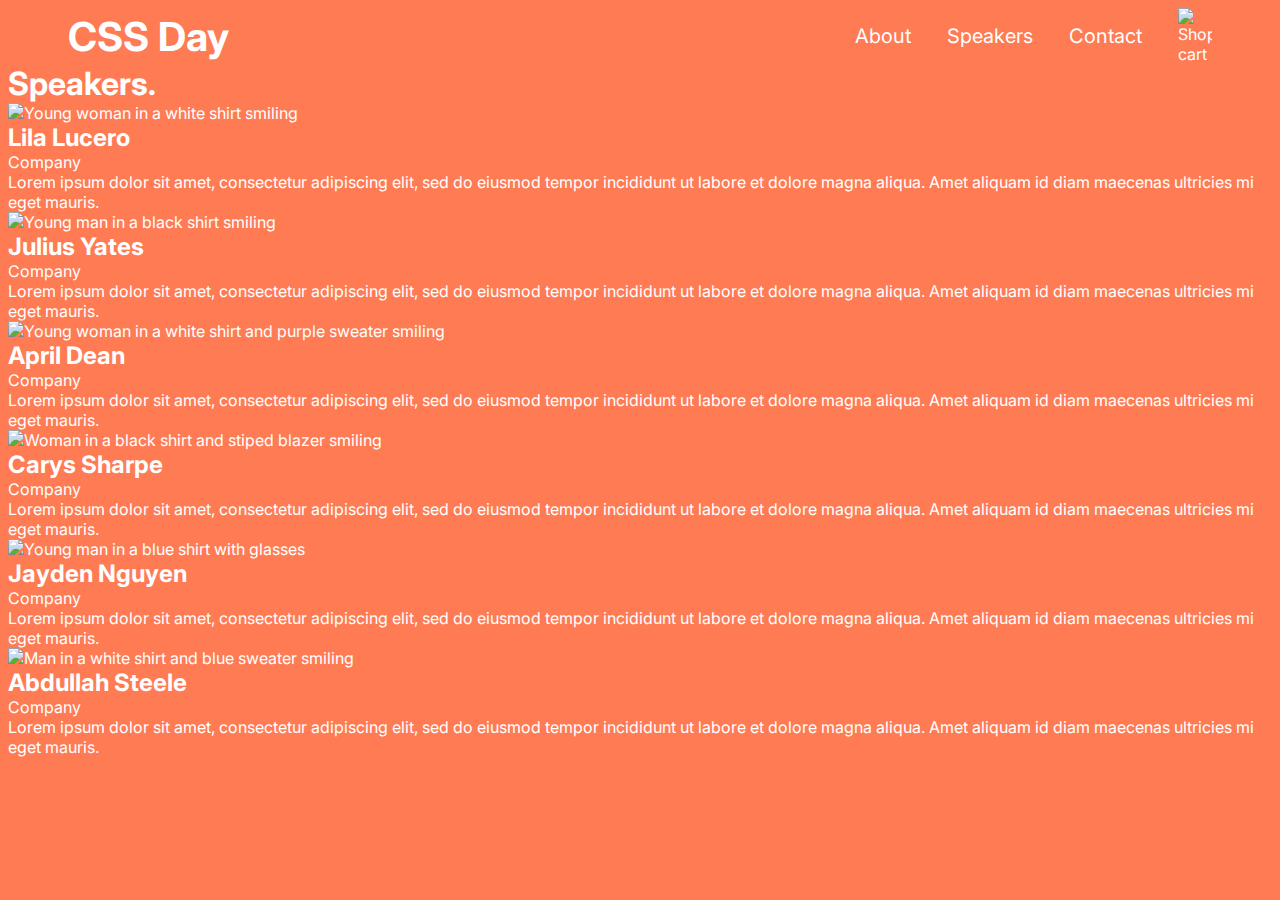
==== commit f4742080: "changes untracked" ====
--- a/speakers.html
+++ b/speakers.html
@@ -14,99 +14,72 @@
     <link rel="stylesheet" href="./styles/speakers.css">
 </head>
 
-<body class="body body--secondary">
+<body>
     <header class="header">
         <a class="header__link" href="/">CSS Day</a>
         <nav class="nav">
             <ul class="nav__list">
                 <li class="nav__list-item"><a href="#">About</a></li>
-                <li class="nav__list-item"><a href="speakers.html">Speakers</a></li>
+                <li class="nav__list-item"><a href="#">Speakers</a></li>
                 <li class="nav__list-item"><a href="#">Contact</a></li>
             </ul>
         </nav>
-        <svg class="header__shopping-cart-icon" width="34" height="30" viewBox="0 0 34 30" fill="none"
-            xmlns="http://www.w3.org/2000/svg">
-            <g clip-path="url(#clip0_5_286)">
-                <path
-                    d="M0 1.40625C0 0.626953 0.631597 0 1.41667 0H4.10243C5.40104 0 6.55208 0.75 7.08924 1.875H31.3497C32.9021 1.875 34.0354 3.33984 33.6281 4.82813L31.208 13.752C30.7062 15.5918 29.024 16.875 27.1056 16.875H10.076L10.3948 18.5449C10.5247 19.207 11.109 19.6875 11.7878 19.6875H28.8056C29.5906 19.6875 30.2222 20.3145 30.2222 21.0938C30.2222 21.873 29.5906 22.5 28.8056 22.5H11.7878C9.74549 22.5 7.99236 21.0586 7.61458 19.0723L4.56875 3.19336C4.52743 2.9707 4.33264 2.8125 4.10243 2.8125H1.41667C0.631597 2.8125 0 2.18555 0 1.40625ZM7.55556 27.1875C7.55556 26.8182 7.62884 26.4524 7.77123 26.1112C7.91362 25.77 8.12232 25.4599 8.38542 25.1988C8.64852 24.9376 8.96086 24.7304 9.30462 24.5891C9.64837 24.4477 10.0168 24.375 10.3889 24.375C10.761 24.375 11.1294 24.4477 11.4732 24.5891C11.8169 24.7304 12.1293 24.9376 12.3924 25.1988C12.6555 25.4599 12.8642 25.77 13.0065 26.1112C13.1489 26.4524 13.2222 26.8182 13.2222 27.1875C13.2222 27.5568 13.1489 27.9226 13.0065 28.2638C12.8642 28.605 12.6555 28.9151 12.3924 29.1762C12.1293 29.4374 11.8169 29.6446 11.4732 29.7859C11.1294 29.9273 10.761 30 10.3889 30C10.0168 30 9.64837 29.9273 9.30462 29.7859C8.96086 29.6446 8.64852 29.4374 8.38542 29.1762C8.12232 28.9151 7.91362 28.605 7.77123 28.2638C7.62884 27.9226 7.55556 27.5568 7.55556 27.1875ZM27.3889 24.375C28.1403 24.375 28.861 24.6713 29.3924 25.1988C29.9237 25.7262 30.2222 26.4416 30.2222 27.1875C30.2222 27.9334 29.9237 28.6488 29.3924 29.1762C28.861 29.7037 28.1403 30 27.3889 30C26.6374 30 25.9168 29.7037 25.3854 29.1762C24.8541 28.6488 24.5556 27.9334 24.5556 27.1875C24.5556 26.4416 24.8541 25.7262 25.3854 25.1988C25.9168 24.6713 26.6374 24.375 27.3889 24.375Z"
-                    fill="currentColor" />
-            </g>
-            <defs>
-                <clipPath id="clip0_5_286">
-                    <rect width="34" height="30" fill="white" />
-                </clipPath>
-            </defs>
-        </svg>
+        <img class="header__shopping-cart" src="./icons/shopping-cart.svg" alt="Shopping cart">
+    </header>
+    <main>
+        <h1>Speakers.</h1>
+        <div>
+            <img src="https://images.unsplash.com/photo-1611432579699-484f7990b127?ixlib=rb-4.0.3&ixid=MnwxMjA3fDB8MHxwaG90by1wYWdlfHx8fGVufDB8fHx8&auto=format&fit=crop&w=1770&q=80"
+                alt="Young woman in a white shirt smiling">
+            <h2>Lila Lucero</h2>
+            <p>Company</p>
+            <p>Lorem ipsum dolor sit amet, consectetur adipiscing elit, sed do eiusmod tempor incididunt ut labore et
+                dolore magna aliqua. Amet aliquam id diam maecenas ultricies mi eget mauris.</p>
+        </div>
 
-    </header>
-    <main class="main">
-        <h1 class="main__header speakers">Speakers.</h1>
-        <div class="speakers__wrapper">
-            <div class="speaker__wrapper">
-                <img class="speaker__photo"
-                    src="https://images.unsplash.com/photo-1611432579699-484f7990b127?ixlib=rb-4.0.3&ixid=MnwxMjA3fDB8MHxwaG90by1wYWdlfHx8fGVufDB8fHx8&auto=format&fit=crop&w=1770&q=80"
-                    alt="Young woman in a white shirt smiling">
-                <h2 class="speaker__name">Lila Lucero</h2>
-                <p class="speaker__company">Company</p>
-                <p class="company__bio">Lorem ipsum dolor sit amet, consectetur adipiscing elit, sed do eiusmod tempor
-                    incididunt ut labore et
-                    dolore magna aliqua. Amet aliquam id diam maecenas ultricies mi eget mauris.</p>
-            </div>
+        <div>
+            <img src="https://images.unsplash.com/photo-1633332755192-727a05c4013d?ixlib=rb-4.0.3&ixid=MnwxMjA3fDB8MHxwaG90by1wYWdlfHx8fGVufDB8fHx8&auto=format&fit=crop&w=1180&q=80"
+                alt="Young man in a black shirt smiling">
+            <h2>Julius Yates</h2>
+            <p>Company</p>
+            <p>Lorem ipsum dolor sit amet, consectetur adipiscing elit, sed do eiusmod tempor incididunt ut labore et
+                dolore magna aliqua. Amet aliquam id diam maecenas ultricies mi eget mauris.</p>
+        </div>
 
-            <div class="speaker__wrapper">
-                <img class="speaker__photo"
-                    src="https://images.unsplash.com/photo-1633332755192-727a05c4013d?ixlib=rb-4.0.3&ixid=MnwxMjA3fDB8MHxwaG90by1wYWdlfHx8fGVufDB8fHx8&auto=format&fit=crop&w=1180&q=80"
-                    alt="Young man in a black shirt smiling">
-                <h2 class="speaker__name">Julius Yates</h2>
-                <p class="speaker__company">Company</p>
-                <p class="company__bio">Lorem ipsum dolor sit amet, consectetur adipiscing elit, sed do eiusmod tempor
-                    incididunt ut labore et
-                    dolore magna aliqua. Amet aliquam id diam maecenas ultricies mi eget mauris.</p>
-            </div>
+        <div>
+            <img src="https://images.unsplash.com/photo-1627161683077-e34782c24d81?ixlib=rb-4.0.3&ixid=MnwxMjA3fDB8MHxwaG90by1wYWdlfHx8fGVufDB8fHx8&auto=format&fit=crop&w=806&q=80"
+                alt="Young woman in a white shirt and purple sweater smiling">
+            <h2>April Dean</h2>
+            <p>Company</p>
+            <p>Lorem ipsum dolor sit amet, consectetur adipiscing elit, sed do eiusmod tempor incididunt ut labore et
+                dolore magna aliqua. Amet aliquam id diam maecenas ultricies mi eget mauris.</p>
+        </div>
 
-            <div class="speaker__wrapper">
-                <img class="speaker__photo"
-                    src="https://images.unsplash.com/photo-1627161683077-e34782c24d81?ixlib=rb-4.0.3&ixid=MnwxMjA3fDB8MHxwaG90by1wYWdlfHx8fGVufDB8fHx8&auto=format&fit=crop&w=806&q=80"
-                    alt="Young woman in a white shirt and purple sweater smiling">
-                <h2 class="speaker__name">April Dean</h2>
-                <p class="speaker__company">Company</p>
-                <p class="company__bio">Lorem ipsum dolor sit amet, consectetur adipiscing elit, sed do eiusmod tempor
-                    incididunt ut labore et
-                    dolore magna aliqua. Amet aliquam id diam maecenas ultricies mi eget mauris.</p>
-            </div>
+        <div>
+            <img src="https://images.unsplash.com/photo-1573497019940-1c28c88b4f3e?ixlib=rb-4.0.3&ixid=MnwxMjA3fDB8MHxwaG90by1wYWdlfHx8fGVufDB8fHx8&auto=format&fit=crop&w=774&q=80"
+                alt="Woman in a black shirt and stiped blazer smiling">
+            <h2>Carys Sharpe</h2>
+            <p>Company</p>
+            <p>Lorem ipsum dolor sit amet, consectetur adipiscing elit, sed do eiusmod tempor incididunt ut labore et
+                dolore magna aliqua. Amet aliquam id diam maecenas ultricies mi eget mauris.</p>
+        </div>
 
-            <div class="speaker__wrapper">
-                <img class="speaker__photo"
-                    src="https://images.unsplash.com/photo-1573497019940-1c28c88b4f3e?ixlib=rb-4.0.3&ixid=MnwxMjA3fDB8MHxwaG90by1wYWdlfHx8fGVufDB8fHx8&auto=format&fit=crop&w=774&q=80"
-                    alt="Woman in a black shirt and stiped blazer smiling">
-                <h2 class="speaker__name">Carys Sharpe</h2>
-                <p class="speaker__company">Company</p>
-                <p class="company__bio">Lorem ipsum dolor sit amet, consectetur adipiscing elit, sed do eiusmod tempor
-                    incididunt ut labore et
-                    dolore magna aliqua. Amet aliquam id diam maecenas ultricies mi eget mauris.</p>
-            </div>
+        <div>
+            <img src="https://images.unsplash.com/photo-1540569014015-19a7be504e3a?ixlib=rb-4.0.3&ixid=MnwxMjA3fDB8MHxwaG90by1wYWdlfHx8fGVufDB8fHx8&auto=format&fit=crop&w=1035&q=80"
+                alt="Young man in a blue shirt with glasses">
+            <h2>Jayden Nguyen</h2>
+            <p>Company</p>
+            <p>Lorem ipsum dolor sit amet, consectetur adipiscing elit, sed do eiusmod tempor incididunt ut labore et
+                dolore magna aliqua. Amet aliquam id diam maecenas ultricies mi eget mauris.</p>
+        </div>
 
-            <div class="speaker__wrapper">
-                <img class="speaker__photo"
-                    src="https://images.unsplash.com/photo-1540569014015-19a7be504e3a?ixlib=rb-4.0.3&ixid=MnwxMjA3fDB8MHxwaG90by1wYWdlfHx8fGVufDB8fHx8&auto=format&fit=crop&w=1035&q=80"
-                    alt="Young man in a blue shirt with glasses">
-                <h2 class="speaker__name">Jayden Nguyen</h2>
-                <p class="speaker__company">Company</p>
-                <p class="company__bio">Lorem ipsum dolor sit amet, consectetur adipiscing elit, sed do eiusmod tempor
-                    incididunt ut labore et
-                    dolore magna aliqua. Amet aliquam id diam maecenas ultricies mi eget mauris.</p>
-            </div>
-
-            <div class="speaker__wrapper">
-                <img class="speaker__photo"
-                    src="https://images.unsplash.com/photo-1629425733761-caae3b5f2e50?ixlib=rb-4.0.3&ixid=MnwxMjA3fDB8MHxwaG90by1wYWdlfHx8fGVufDB8fHx8&auto=format&fit=crop&w=774&q=80"
-                    alt="Man in a white shirt and blue sweater smiling">
-                <h2 class="speaker__name">Abdullah Steele</h2>
-                <p class="speaker__company">Company</p>
-                <p class="company__bio">Lorem ipsum dolor sit amet, consectetur adipiscing elit, sed do eiusmod tempor
-                    incididunt ut labore et
-                    dolore magna aliqua. Amet aliquam id diam maecenas ultricies mi eget mauris.</p>
-            </div>
+        <div>
+            <img src="https://images.unsplash.com/photo-1629425733761-caae3b5f2e50?ixlib=rb-4.0.3&ixid=MnwxMjA3fDB8MHxwaG90by1wYWdlfHx8fGVufDB8fHx8&auto=format&fit=crop&w=774&q=80"
+                alt="Man in a white shirt and blue sweater smiling">
+            <h2>Abdullah Steele</h2>
+            <p>Company</p>
+            <p>Lorem ipsum dolor sit amet, consectetur adipiscing elit, sed do eiusmod tempor incididunt ut labore et
+                dolore magna aliqua. Amet aliquam id diam maecenas ultricies mi eget mauris.</p>
         </div>
     </main>
 </body>
--- a/styles/speakers.css
+++ b/styles/speakers.css
@@ -1,47 +1 @@
 @import "./base.css";
-
-/* .header__shopping-cart-icon g path {
-  fill: var(--color-primary);
-} */
-.speakers__wrapper {
-  display: flex;
-  flex-wrap: wrap;
-  gap: 120px;
-  justify-content: center;
-}
-.speaker__wrapper {
-  max-width: 460px;
-}
-.speakers.main__header {
-  font-size: 98px;
-}
-
-.speaker__wrapper .speaker__photo {
-  width: 310px;
-  height: 310px;
-  object-fit: cover;
-  margin-bottom: 36px;
-}
-
-.speaker__wrapper:nth-child(3) .speaker__photo,
-.speaker__wrapper:nth-child(6) .speaker__photo {
-  /*Should be 3 and 6, but child(1) is actually the main__header inside <main>*/
-  object-position: top;
-}
-
-.speaker__name {
-  font-size: 32px;
-  margin-bottom: 20px;
-}
-.speaker__company {
-  font-size: 24px;
-  margin-bottom: 32px;
-}
-.company__bio {
-  font-size: 20px;
-}
-
-.speaker__company,
-.company__bio {
-  color: var(--color-text-on-secondary);
-}
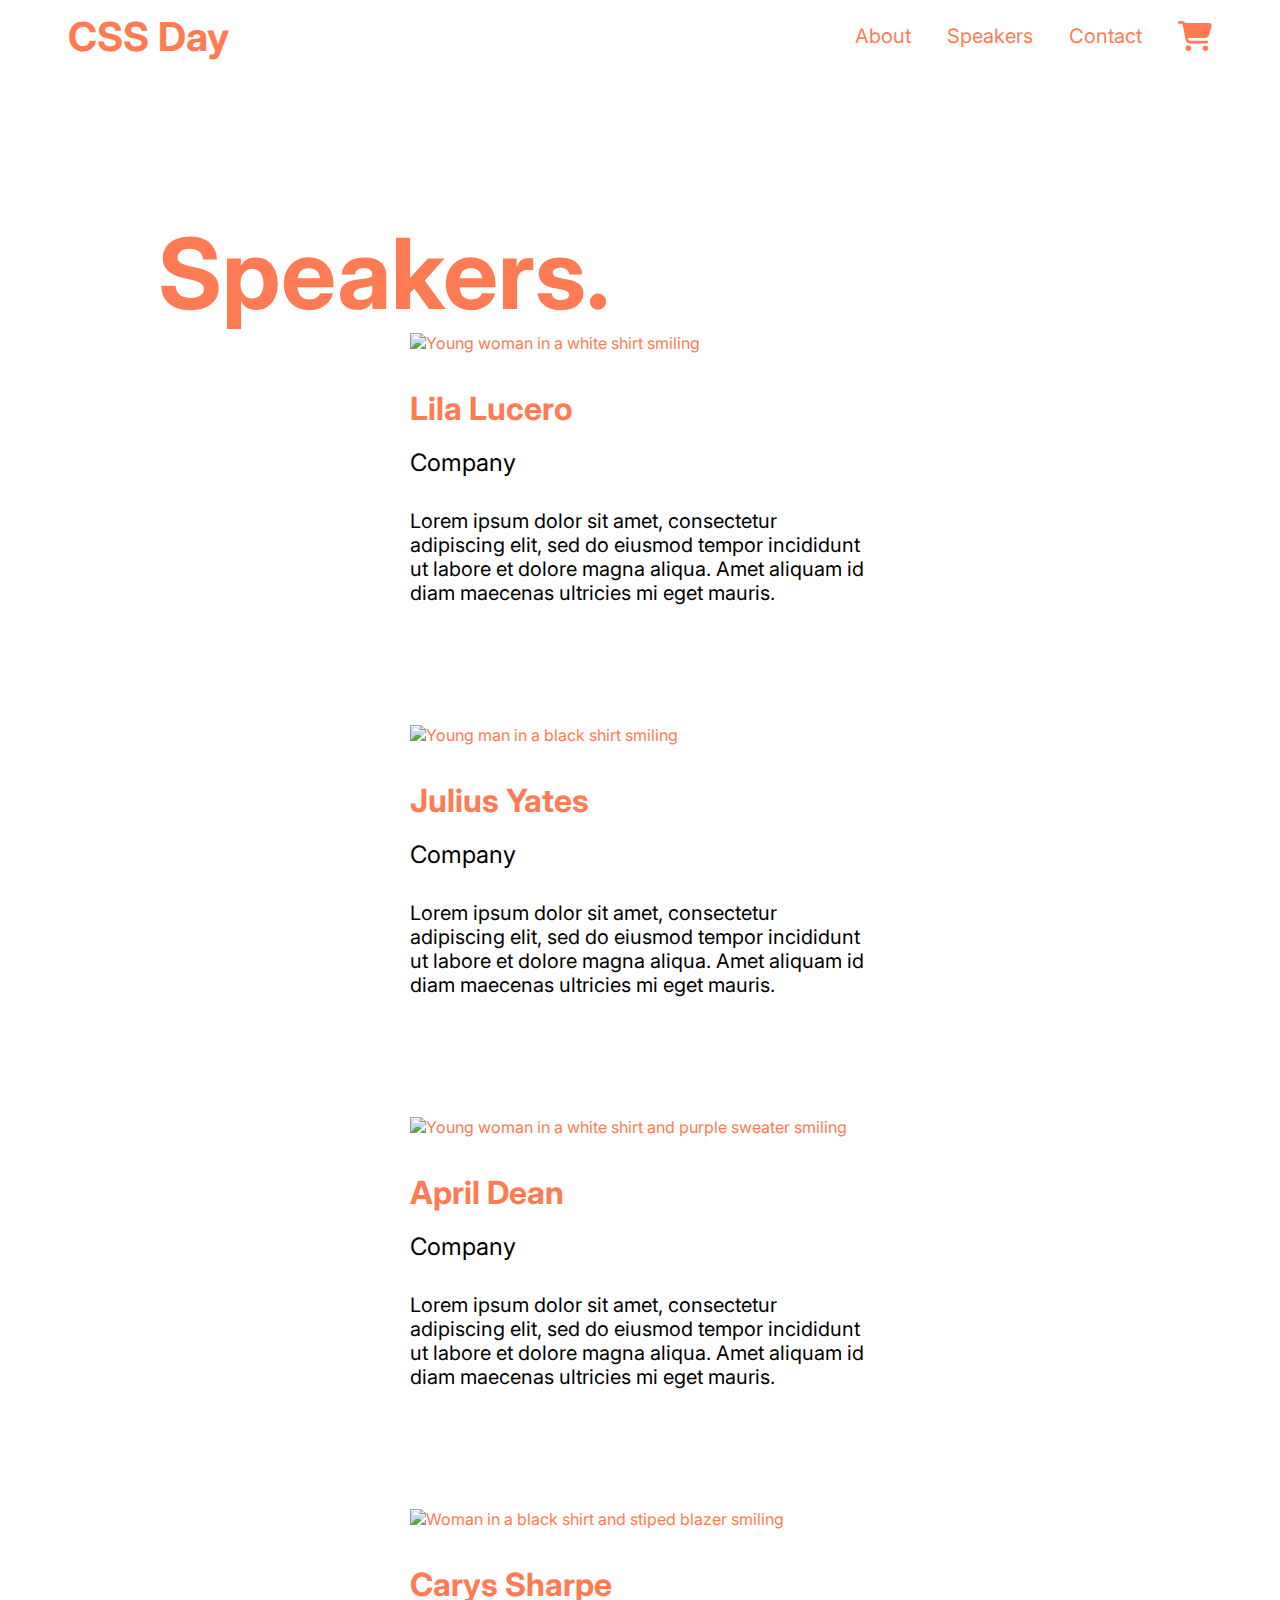
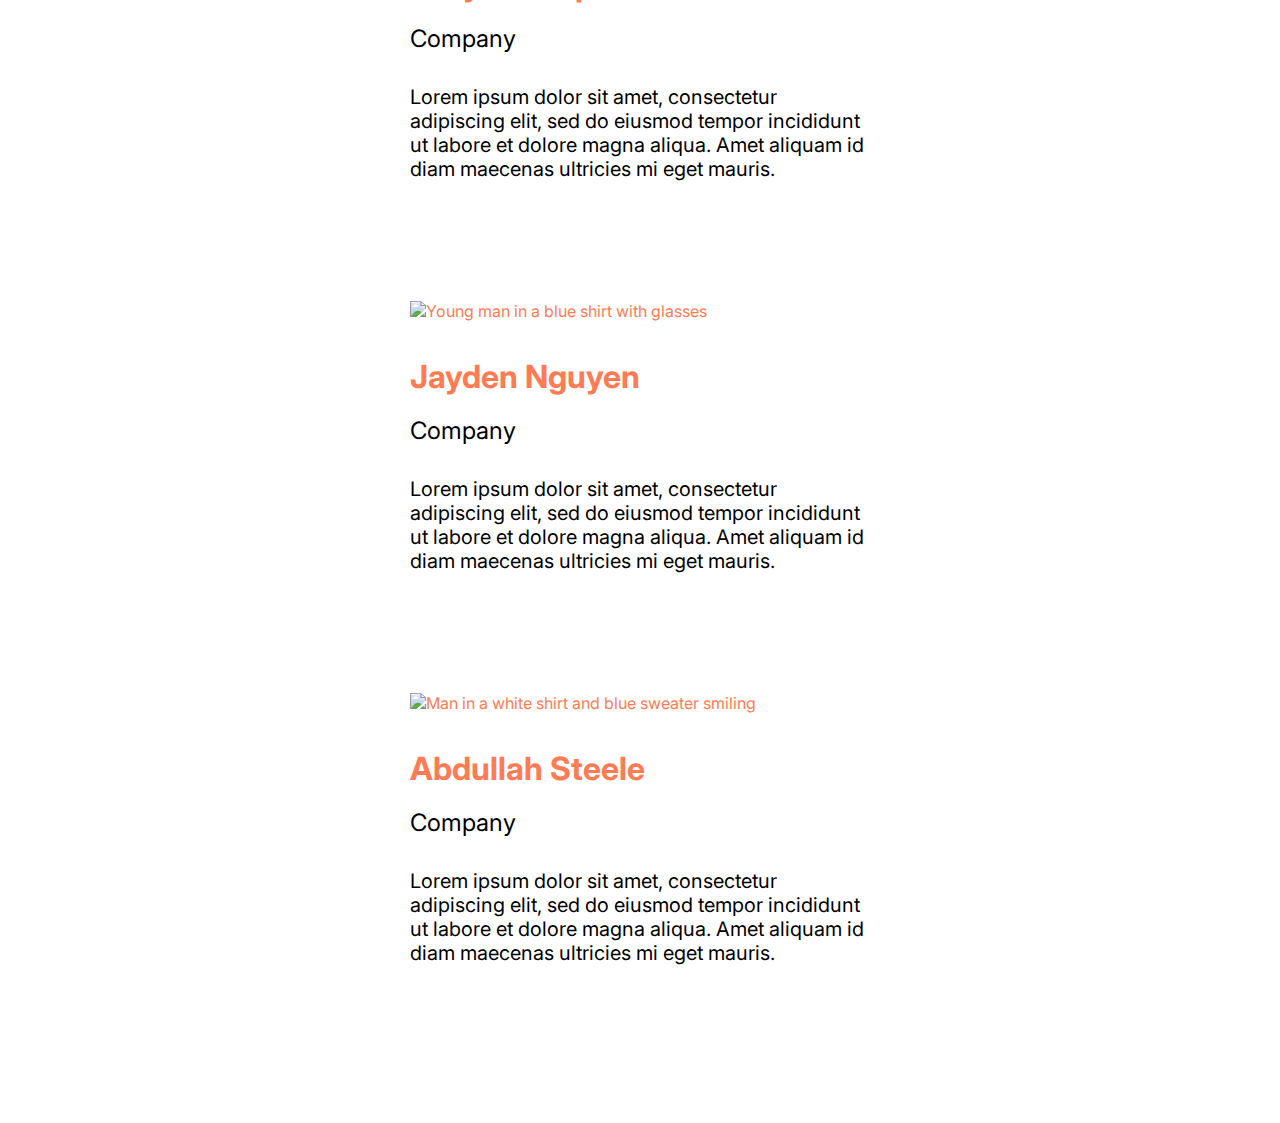
==== commit b099a90f: "changes untracked" ====
--- a/speakers.html
+++ b/speakers.html
@@ -14,72 +14,99 @@
     <link rel="stylesheet" href="./styles/speakers.css">
 </head>
 
-<body>
+<body class="body body--secondary">
     <header class="header">
         <a class="header__link" href="/">CSS Day</a>
         <nav class="nav">
             <ul class="nav__list">
                 <li class="nav__list-item"><a href="#">About</a></li>
-                <li class="nav__list-item"><a href="#">Speakers</a></li>
+                <li class="nav__list-item"><a href="speakers.html">Speakers</a></li>
                 <li class="nav__list-item"><a href="#">Contact</a></li>
             </ul>
         </nav>
-        <img class="header__shopping-cart" src="./icons/shopping-cart.svg" alt="Shopping cart">
+        <svg class="header__shopping-cart-icon" width="34" height="30" viewBox="0 0 34 30" fill="none"
+            xmlns="http://www.w3.org/2000/svg">
+            <g clip-path="url(#clip0_5_286)">
+                <path
+                    d="M0 1.40625C0 0.626953 0.631597 0 1.41667 0H4.10243C5.40104 0 6.55208 0.75 7.08924 1.875H31.3497C32.9021 1.875 34.0354 3.33984 33.6281 4.82813L31.208 13.752C30.7062 15.5918 29.024 16.875 27.1056 16.875H10.076L10.3948 18.5449C10.5247 19.207 11.109 19.6875 11.7878 19.6875H28.8056C29.5906 19.6875 30.2222 20.3145 30.2222 21.0938C30.2222 21.873 29.5906 22.5 28.8056 22.5H11.7878C9.74549 22.5 7.99236 21.0586 7.61458 19.0723L4.56875 3.19336C4.52743 2.9707 4.33264 2.8125 4.10243 2.8125H1.41667C0.631597 2.8125 0 2.18555 0 1.40625ZM7.55556 27.1875C7.55556 26.8182 7.62884 26.4524 7.77123 26.1112C7.91362 25.77 8.12232 25.4599 8.38542 25.1988C8.64852 24.9376 8.96086 24.7304 9.30462 24.5891C9.64837 24.4477 10.0168 24.375 10.3889 24.375C10.761 24.375 11.1294 24.4477 11.4732 24.5891C11.8169 24.7304 12.1293 24.9376 12.3924 25.1988C12.6555 25.4599 12.8642 25.77 13.0065 26.1112C13.1489 26.4524 13.2222 26.8182 13.2222 27.1875C13.2222 27.5568 13.1489 27.9226 13.0065 28.2638C12.8642 28.605 12.6555 28.9151 12.3924 29.1762C12.1293 29.4374 11.8169 29.6446 11.4732 29.7859C11.1294 29.9273 10.761 30 10.3889 30C10.0168 30 9.64837 29.9273 9.30462 29.7859C8.96086 29.6446 8.64852 29.4374 8.38542 29.1762C8.12232 28.9151 7.91362 28.605 7.77123 28.2638C7.62884 27.9226 7.55556 27.5568 7.55556 27.1875ZM27.3889 24.375C28.1403 24.375 28.861 24.6713 29.3924 25.1988C29.9237 25.7262 30.2222 26.4416 30.2222 27.1875C30.2222 27.9334 29.9237 28.6488 29.3924 29.1762C28.861 29.7037 28.1403 30 27.3889 30C26.6374 30 25.9168 29.7037 25.3854 29.1762C24.8541 28.6488 24.5556 27.9334 24.5556 27.1875C24.5556 26.4416 24.8541 25.7262 25.3854 25.1988C25.9168 24.6713 26.6374 24.375 27.3889 24.375Z"
+                    fill="currentColor" />
+            </g>
+            <defs>
+                <clipPath id="clip0_5_286">
+                    <rect width="34" height="30" fill="white" />
+                </clipPath>
+            </defs>
+        </svg>
+
     </header>
-    <main>
-        <h1>Speakers.</h1>
-        <div>
-            <img src="https://images.unsplash.com/photo-1611432579699-484f7990b127?ixlib=rb-4.0.3&ixid=MnwxMjA3fDB8MHxwaG90by1wYWdlfHx8fGVufDB8fHx8&auto=format&fit=crop&w=1770&q=80"
-                alt="Young woman in a white shirt smiling">
-            <h2>Lila Lucero</h2>
-            <p>Company</p>
-            <p>Lorem ipsum dolor sit amet, consectetur adipiscing elit, sed do eiusmod tempor incididunt ut labore et
-                dolore magna aliqua. Amet aliquam id diam maecenas ultricies mi eget mauris.</p>
-        </div>
+    <main class="main">
+        <h1 class="main__header speakers">Speakers.</h1>
+        <div class="speakers__wrapper">
+            <div class="speaker__wrapper">
+                <img class="speaker__photo"
+                    src="https://images.unsplash.com/photo-1611432579699-484f7990b127?ixlib=rb-4.0.3&ixid=MnwxMjA3fDB8MHxwaG90by1wYWdlfHx8fGVufDB8fHx8&auto=format&fit=crop&w=1770&q=80"
+                    alt="Young woman in a white shirt smiling">
+                <h2 class="speaker__name">Lila Lucero</h2>
+                <p class="speaker__company">Company</p>
+                <p class="company__bio">Lorem ipsum dolor sit amet, consectetur adipiscing elit, sed do eiusmod tempor
+                    incididunt ut labore et
+                    dolore magna aliqua. Amet aliquam id diam maecenas ultricies mi eget mauris.</p>
+            </div>
 
-        <div>
-            <img src="https://images.unsplash.com/photo-1633332755192-727a05c4013d?ixlib=rb-4.0.3&ixid=MnwxMjA3fDB8MHxwaG90by1wYWdlfHx8fGVufDB8fHx8&auto=format&fit=crop&w=1180&q=80"
-                alt="Young man in a black shirt smiling">
-            <h2>Julius Yates</h2>
-            <p>Company</p>
-            <p>Lorem ipsum dolor sit amet, consectetur adipiscing elit, sed do eiusmod tempor incididunt ut labore et
-                dolore magna aliqua. Amet aliquam id diam maecenas ultricies mi eget mauris.</p>
-        </div>
+            <div class="speaker__wrapper">
+                <img class="speaker__photo"
+                    src="https://images.unsplash.com/photo-1633332755192-727a05c4013d?ixlib=rb-4.0.3&ixid=MnwxMjA3fDB8MHxwaG90by1wYWdlfHx8fGVufDB8fHx8&auto=format&fit=crop&w=1180&q=80"
+                    alt="Young man in a black shirt smiling">
+                <h2 class="speaker__name">Julius Yates</h2>
+                <p class="speaker__company">Company</p>
+                <p class="company__bio">Lorem ipsum dolor sit amet, consectetur adipiscing elit, sed do eiusmod tempor
+                    incididunt ut labore et
+                    dolore magna aliqua. Amet aliquam id diam maecenas ultricies mi eget mauris.</p>
+            </div>
 
-        <div>
-            <img src="https://images.unsplash.com/photo-1627161683077-e34782c24d81?ixlib=rb-4.0.3&ixid=MnwxMjA3fDB8MHxwaG90by1wYWdlfHx8fGVufDB8fHx8&auto=format&fit=crop&w=806&q=80"
-                alt="Young woman in a white shirt and purple sweater smiling">
-            <h2>April Dean</h2>
-            <p>Company</p>
-            <p>Lorem ipsum dolor sit amet, consectetur adipiscing elit, sed do eiusmod tempor incididunt ut labore et
-                dolore magna aliqua. Amet aliquam id diam maecenas ultricies mi eget mauris.</p>
-        </div>
+            <div class="speaker__wrapper">
+                <img class="speaker__photo"
+                    src="https://images.unsplash.com/photo-1627161683077-e34782c24d81?ixlib=rb-4.0.3&ixid=MnwxMjA3fDB8MHxwaG90by1wYWdlfHx8fGVufDB8fHx8&auto=format&fit=crop&w=806&q=80"
+                    alt="Young woman in a white shirt and purple sweater smiling">
+                <h2 class="speaker__name">April Dean</h2>
+                <p class="speaker__company">Company</p>
+                <p class="company__bio">Lorem ipsum dolor sit amet, consectetur adipiscing elit, sed do eiusmod tempor
+                    incididunt ut labore et
+                    dolore magna aliqua. Amet aliquam id diam maecenas ultricies mi eget mauris.</p>
+            </div>
 
-        <div>
-            <img src="https://images.unsplash.com/photo-1573497019940-1c28c88b4f3e?ixlib=rb-4.0.3&ixid=MnwxMjA3fDB8MHxwaG90by1wYWdlfHx8fGVufDB8fHx8&auto=format&fit=crop&w=774&q=80"
-                alt="Woman in a black shirt and stiped blazer smiling">
-            <h2>Carys Sharpe</h2>
-            <p>Company</p>
-            <p>Lorem ipsum dolor sit amet, consectetur adipiscing elit, sed do eiusmod tempor incididunt ut labore et
-                dolore magna aliqua. Amet aliquam id diam maecenas ultricies mi eget mauris.</p>
-        </div>
+            <div class="speaker__wrapper">
+                <img class="speaker__photo"
+                    src="https://images.unsplash.com/photo-1573497019940-1c28c88b4f3e?ixlib=rb-4.0.3&ixid=MnwxMjA3fDB8MHxwaG90by1wYWdlfHx8fGVufDB8fHx8&auto=format&fit=crop&w=774&q=80"
+                    alt="Woman in a black shirt and stiped blazer smiling">
+                <h2 class="speaker__name">Carys Sharpe</h2>
+                <p class="speaker__company">Company</p>
+                <p class="company__bio">Lorem ipsum dolor sit amet, consectetur adipiscing elit, sed do eiusmod tempor
+                    incididunt ut labore et
+                    dolore magna aliqua. Amet aliquam id diam maecenas ultricies mi eget mauris.</p>
+            </div>
 
-        <div>
-            <img src="https://images.unsplash.com/photo-1540569014015-19a7be504e3a?ixlib=rb-4.0.3&ixid=MnwxMjA3fDB8MHxwaG90by1wYWdlfHx8fGVufDB8fHx8&auto=format&fit=crop&w=1035&q=80"
-                alt="Young man in a blue shirt with glasses">
-            <h2>Jayden Nguyen</h2>
-            <p>Company</p>
-            <p>Lorem ipsum dolor sit amet, consectetur adipiscing elit, sed do eiusmod tempor incididunt ut labore et
-                dolore magna aliqua. Amet aliquam id diam maecenas ultricies mi eget mauris.</p>
-        </div>
+            <div class="speaker__wrapper">
+                <img class="speaker__photo"
+                    src="https://images.unsplash.com/photo-1540569014015-19a7be504e3a?ixlib=rb-4.0.3&ixid=MnwxMjA3fDB8MHxwaG90by1wYWdlfHx8fGVufDB8fHx8&auto=format&fit=crop&w=1035&q=80"
+                    alt="Young man in a blue shirt with glasses">
+                <h2 class="speaker__name">Jayden Nguyen</h2>
+                <p class="speaker__company">Company</p>
+                <p class="company__bio">Lorem ipsum dolor sit amet, consectetur adipiscing elit, sed do eiusmod tempor
+                    incididunt ut labore et
+                    dolore magna aliqua. Amet aliquam id diam maecenas ultricies mi eget mauris.</p>
+            </div>
 
-        <div>
-            <img src="https://images.unsplash.com/photo-1629425733761-caae3b5f2e50?ixlib=rb-4.0.3&ixid=MnwxMjA3fDB8MHxwaG90by1wYWdlfHx8fGVufDB8fHx8&auto=format&fit=crop&w=774&q=80"
-                alt="Man in a white shirt and blue sweater smiling">
-            <h2>Abdullah Steele</h2>
-            <p>Company</p>
-            <p>Lorem ipsum dolor sit amet, consectetur adipiscing elit, sed do eiusmod tempor incididunt ut labore et
-                dolore magna aliqua. Amet aliquam id diam maecenas ultricies mi eget mauris.</p>
+            <div class="speaker__wrapper">
+                <img class="speaker__photo"
+                    src="https://images.unsplash.com/photo-1629425733761-caae3b5f2e50?ixlib=rb-4.0.3&ixid=MnwxMjA3fDB8MHxwaG90by1wYWdlfHx8fGVufDB8fHx8&auto=format&fit=crop&w=774&q=80"
+                    alt="Man in a white shirt and blue sweater smiling">
+                <h2 class="speaker__name">Abdullah Steele</h2>
+                <p class="speaker__company">Company</p>
+                <p class="company__bio">Lorem ipsum dolor sit amet, consectetur adipiscing elit, sed do eiusmod tempor
+                    incididunt ut labore et
+                    dolore magna aliqua. Amet aliquam id diam maecenas ultricies mi eget mauris.</p>
+            </div>
         </div>
     </main>
 </body>
--- a/styles/speakers.css
+++ b/styles/speakers.css
@@ -1 +1,47 @@
 @import "./base.css";
+
+/* .header__shopping-cart-icon g path {
+  fill: var(--color-primary);
+} */
+.speakers__wrapper {
+  display: flex;
+  flex-wrap: wrap;
+  gap: 120px;
+  justify-content: center;
+}
+.speaker__wrapper {
+  max-width: 460px;
+}
+.speakers.main__header {
+  font-size: 98px;
+}
+
+.speaker__wrapper .speaker__photo {
+  width: 310px;
+  height: 310px;
+  object-fit: cover;
+  margin-bottom: 36px;
+}
+
+.speaker__wrapper:nth-child(3) .speaker__photo,
+.speaker__wrapper:nth-child(6) .speaker__photo {
+  /*Should be 3 and 6, but child(1) is actually the main__header inside <main>*/
+  object-position: top;
+}
+
+.speaker__name {
+  font-size: 32px;
+  margin-bottom: 20px;
+}
+.speaker__company {
+  font-size: 24px;
+  margin-bottom: 32px;
+}
+.company__bio {
+  font-size: 20px;
+}
+
+.speaker__company,
+.company__bio {
+  color: var(--color-text-on-secondary);
+}
